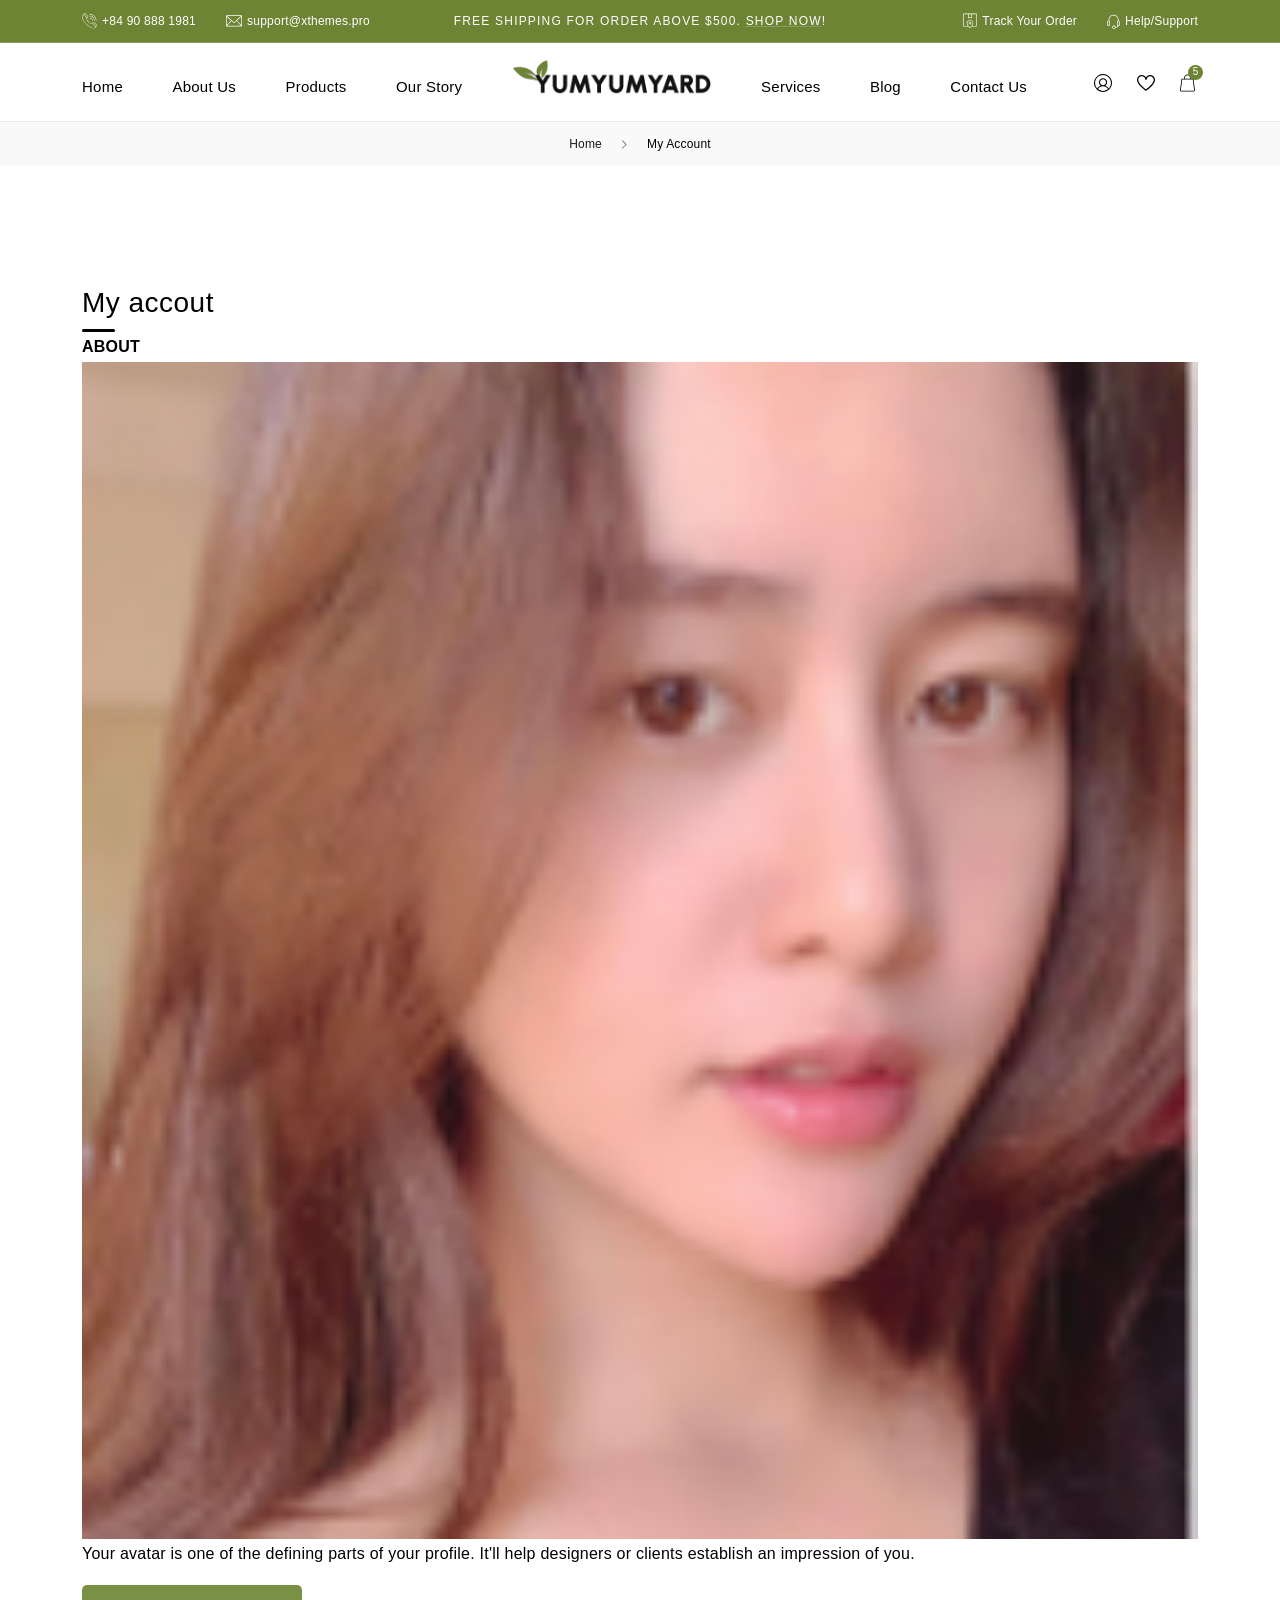
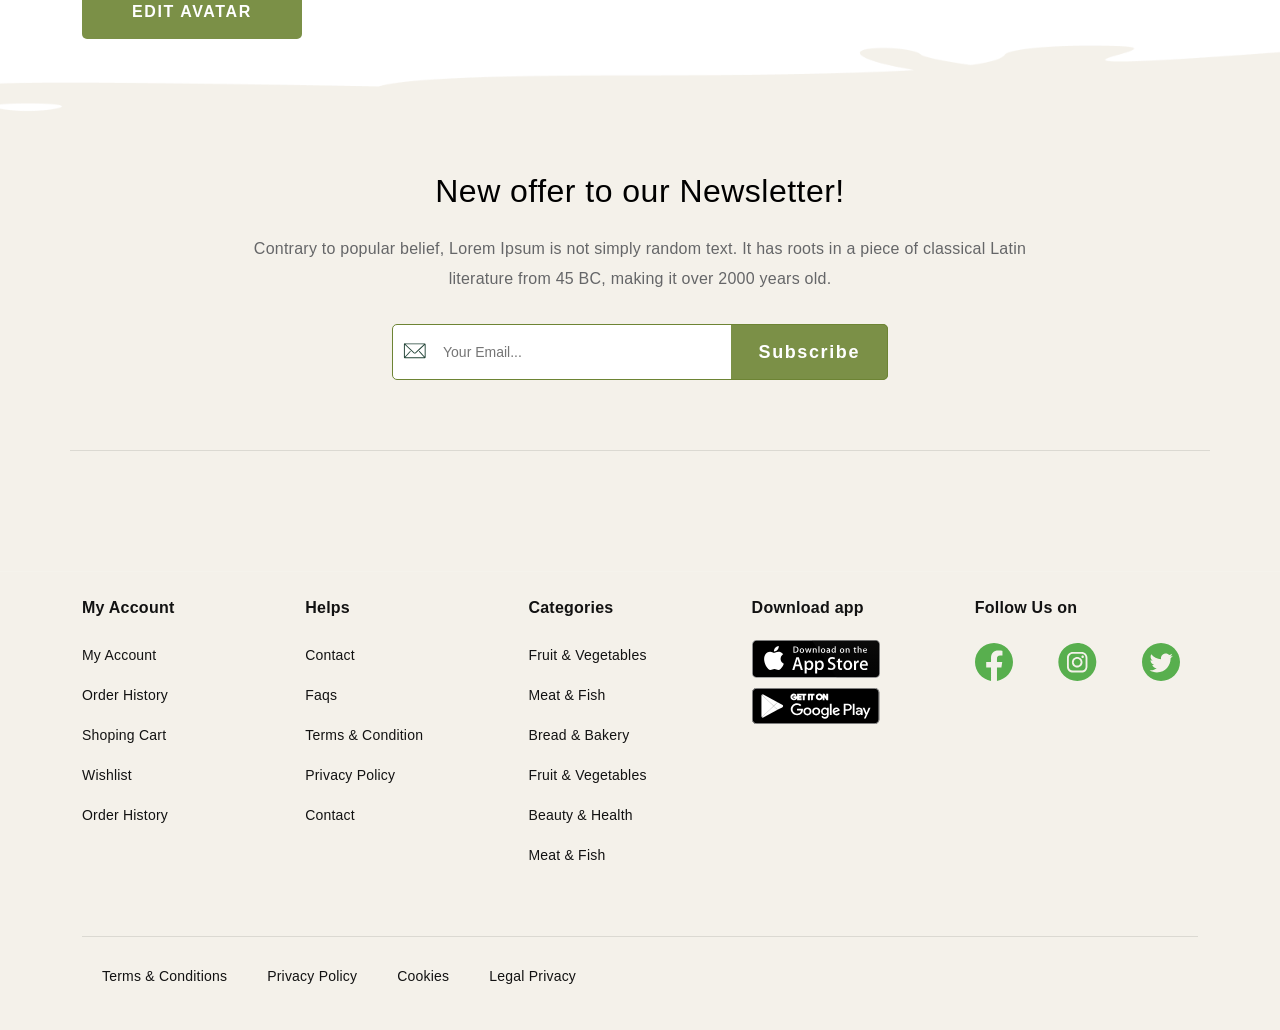
==== accout-page.html @ 15420592 "no message" ====
<!DOCTYPE html>
<html lang="en">
  <head>
    <meta charset="UTF-8" />
    <meta name="viewport" content="width=device-width, initial-scale=1.0" />
    <link rel="stylesheet" href="./bootstrap/css/bootstrap.min.css" />
    <link
      rel="stylesheet"
      href="https://cdn.jsdelivr.net/npm/swiper@10/swiper-bundle.min.css"
    />
    <link rel="stylesheet" href="assets/wow/animate.css" />
    <link rel="stylesheet" href="./css/main.css" />
    <script src="./bootstrap/js/bootstrap.min.js"></script>
    <title>YumYumYard</title>
  </head>
  <body>

    <!-- START HEADER-->
    <header id="fhm-header" class="header">
      <div class="header-topbar">
        <div class="container">
          <div class="header-topbar-content row align-items-center">
            <div class="col-xl-4">
              <div
                class="header-topbar-info d-xl-flex justify-content-start align-items-center"
              >
                <div
                  class="header-topbar-info-item d-flex justify-content-between align-items-center"
                >
                  <div class="header-topbar-info-icon">
                    <svg
                      width="15"
                      height="16"
                      viewBox="0 0 15 16"
                      fill="none"
                      xmlns="http://www.w3.org/2000/svg"
                    >
                      <path
                        d="M11.561 15.3674C10.4542 15.3509 9.5457 15.0371 8.67021 14.62C7.17113 13.9055 5.85789 12.9227 4.64789 11.7911C3.25205 10.4903 2.02966 9.04488 1.09635 7.36822C0.621437 6.51751 0.237375 5.62962 0.0721874 4.66327C-0.0269252 4.08925 -0.0517034 3.50696 0.179559 2.95771C0.282802 2.71406 0.427341 2.47867 0.609047 2.2887C1.117 1.74771 1.65386 1.2315 2.18246 0.707028C2.62847 0.265151 3.24379 0.261021 3.6898 0.702898C4.42488 1.42972 5.15171 2.16068 5.87854 2.89164C6.31215 3.32938 6.31215 3.94058 5.88267 4.38658C5.67205 4.60546 5.46557 4.83259 5.2343 5.03082C4.89567 5.31576 4.84611 5.66679 4.93697 6.06737C5.06086 6.60423 5.30451 7.08327 5.61423 7.53341C6.36584 8.62778 7.29915 9.52392 8.48437 10.1351C8.83953 10.3168 9.2112 10.4572 9.61591 10.4738C9.87195 10.4861 10.0867 10.4118 10.2684 10.2177C10.4955 9.96993 10.7392 9.73867 10.9787 9.50327C11.4247 9.0614 12.04 9.05727 12.4819 9.49501C13.2129 10.2218 13.9438 10.9528 14.6706 11.6838C15.1125 12.1256 15.1084 12.7451 14.6665 13.1911C14.1544 13.7073 13.6424 14.2235 13.122 14.7315C12.6554 15.1857 12.0896 15.384 11.561 15.3674ZM4.76352 4.88628C3.73522 3.85798 2.71106 2.83382 1.68277 1.80553C1.43912 2.04918 1.18307 2.30935 0.922904 2.56952C0.720549 2.77187 0.584269 3.0114 0.514064 3.28809C0.386044 3.78365 0.431471 4.28334 0.534713 4.77478C0.724679 5.67092 1.09222 6.50099 1.55475 7.28563C3.17359 10.0401 5.36232 12.2289 8.12509 13.8353C9.04601 14.3722 10.0206 14.7934 11.0985 14.9132C11.5982 14.9669 12.1102 14.9627 12.5273 14.653C12.9114 14.3681 13.2418 14.0046 13.5804 13.6867C12.5356 12.6418 11.5156 11.6218 10.4914 10.5976C10.1156 10.928 9.72741 10.9528 9.33096 10.8702C9.0171 10.8 8.69912 10.7133 8.40591 10.577C7.2785 10.0525 6.37823 9.23897 5.61011 8.27675C5.14758 7.6986 4.75526 7.07088 4.55703 6.34819C4.42075 5.81959 4.37533 5.30338 4.76352 4.88628ZM5.12693 4.54351C5.2756 4.39071 5.43253 4.23378 5.5812 4.07686C5.82898 3.81256 5.82898 3.46566 5.57294 3.20549C5.38297 3.0114 5.18888 2.8173 4.99478 2.62321C4.45379 2.08222 3.91693 1.54123 3.37594 1.00437C3.13642 0.764843 2.80191 0.731806 2.56652 0.938291C2.37656 1.10348 2.2155 1.29757 2.05031 1.47102C3.06621 2.4828 4.08625 3.50283 5.12693 4.54351ZM13.9232 13.3398C14.0636 13.1952 14.204 13.0465 14.3485 12.8979C14.6376 12.6005 14.6376 12.2619 14.3485 11.9687C14.0553 11.6714 13.758 11.3782 13.4607 11.0808C13.0353 10.6555 12.6099 10.226 12.1804 9.80061C11.9368 9.56109 11.5982 9.52805 11.3545 9.73867C11.1687 9.89972 11.0076 10.0897 10.8466 10.259C11.8625 11.279 12.8825 12.2991 13.9232 13.3398Z"
                        fill="white"
                      />
                      <path
                        d="M7.7121 1.44625C7.7121 1.30171 7.7121 1.16956 7.7121 1.04154C11.3256 0.946552 14.4352 4.13468 14.3279 7.66143C14.1998 7.66143 14.076 7.66143 13.9273 7.66143C13.8942 5.96413 13.3037 4.4857 12.0978 3.27983C10.8961 2.07396 9.42592 1.48341 7.7121 1.44625Z"
                        fill="white"
                      />
                      <path
                        d="M12.5521 7.6573C12.4199 7.6573 12.2878 7.6573 12.1474 7.6573C12.1226 6.43491 11.6973 5.38184 10.8341 4.52287C9.97517 3.66802 8.92623 3.24679 7.7121 3.21788C7.7121 3.07747 7.7121 2.94532 7.7121 2.81317C10.3055 2.72645 12.643 5.03908 12.5521 7.6573Z"
                        fill="white"
                      />
                      <path
                        d="M10.7846 7.84727C10.6524 7.84727 10.5203 7.84727 10.3757 7.84727C10.351 7.12044 10.1032 6.4886 9.59111 5.97239C9.0749 5.45617 8.44718 5.20013 7.7121 5.18361C7.7121 5.03907 7.7121 4.90692 7.7121 4.77477C9.24834 4.69631 10.8383 6.08802 10.7846 7.84727Z"
                        fill="white"
                      />
                    </svg>
                  </div>
                  <a href="tel:+84 90 888 1981" title="Phone"
                    >+84 90 888 1981</a
                  >
                </div>
                <div
                  class="header-topbar-info-item d-flex justify-content-between align-items-center"
                >
                  <div class="header-topbar-info-icon">
                    <svg
                      width="16"
                      height="12"
                      viewBox="0 0 16 12"
                      fill="none"
                      xmlns="http://www.w3.org/2000/svg"
                    >
                      <path
                        d="M8.00626 0.353119C10.3563 0.353119 12.71 0.353119 15.06 0.353119C15.3265 0.353119 15.5744 0.390128 15.7705 0.593672C15.9556 0.782413 16 1.01926 16 1.27462C16 3.64314 16 6.01535 16 8.38387C16 9.07962 16 9.77537 16 10.4711C16 11.0929 15.6928 11.3963 15.0674 11.3963C10.4007 11.3963 5.73767 11.3963 1.07095 11.3963C1.01544 11.3963 0.959926 11.3963 0.904414 11.3963C0.315986 11.3889 0.00511818 11.0781 0.00511818 10.4896C0.00511818 7.91016 0.00511818 5.3307 0.00511818 2.75124C0.00511818 2.27014 0.0199215 1.78903 0.00141743 1.31163C-0.0244882 0.730601 0.304883 0.338316 0.974729 0.345717C3.31734 0.360521 5.66365 0.353119 8.00626 0.353119ZM15.3079 1.49297C15.208 1.58549 15.1303 1.6521 15.0563 1.72242C13.0209 3.63943 10.9891 5.55275 8.95367 7.46977C8.33563 8.05079 7.67319 8.05079 7.05885 7.46977C4.9901 5.53055 2.92505 3.58392 0.856303 1.641C0.808193 1.59659 0.760083 1.55588 0.70087 1.50777C0.70087 4.3981 0.70087 7.26622 0.70087 10.164C0.756382 10.1084 0.789689 10.0714 0.822996 10.0344C1.65938 9.10552 2.49576 8.17662 3.33214 7.25142C3.68002 6.86654 4.02419 6.48165 4.37207 6.10047C4.5016 5.95614 4.67554 5.92653 4.81987 6.01535C4.9679 6.10417 5.00861 6.2411 4.9679 6.39653C4.94569 6.47425 4.88648 6.54827 4.83097 6.61118C3.65781 7.91386 2.48096 9.21655 1.3078 10.5192C1.25969 10.571 1.21528 10.6266 1.15607 10.6969C5.73396 10.6969 10.2786 10.6969 14.8602 10.6969C14.7824 10.6118 14.7269 10.5451 14.6714 10.4859C13.502 9.18694 12.3288 7.89166 11.1593 6.59268C10.9891 6.40394 10.9817 6.19299 11.1371 6.05606C11.2926 5.91913 11.4961 5.94874 11.6701 6.14118C12.6064 7.1774 13.539 8.21733 14.4753 9.25356C14.7454 9.55332 15.0156 9.84938 15.3117 10.1751C15.3079 7.26252 15.3079 4.3981 15.3079 1.49297ZM1.26339 1.03777C1.25229 1.04887 1.24489 1.06367 1.23379 1.07478C1.2819 1.11178 1.33001 1.14509 1.37072 1.1821C2.6808 2.41447 3.98719 3.64684 5.29727 4.8755C6.06334 5.59716 6.8294 6.31882 7.59917 7.03677C7.85083 7.27362 8.15059 7.26622 8.40965 7.04047C8.46516 6.99236 8.52067 6.94055 8.57248 6.88874C10.5894 4.99023 12.6064 3.09171 14.6233 1.1932C14.6714 1.14879 14.7306 1.11919 14.7861 1.08588C14.7713 1.06737 14.7602 1.05257 14.7454 1.03407C10.2489 1.03777 5.75617 1.03777 1.26339 1.03777Z"
                        fill="white"
                      />
                    </svg>
                  </div>
                  <a href="mailto:support@xthemes.pro" title="Mail"
                    >support@xthemes.pro</a
                  >
                </div>
              </div>
            </div>
            <div class="col-xl-4">
              <div class="header-topbar-notice">
                <div class="swiper header-topbar-slider">
                  <div class="swiper-wrapper">
                    <div class="swiper-slide header-topbar-slide">
                      <p>
                        Free Shipping for order above $500.
                        <a href="#" title="shop now">Shop now</a>!
                      </p>
                    </div>
                    <div class="swiper-slide header-topbar-slide">
                      <p>
                        Free Shipping for order above $500.
                        <a href="#" title="shop now">Shop now</a>!
                      </p>
                    </div>
                    <div class="swiper-slide header-topbar-slide">
                      <p>
                        Free Shipping for order above $500.
                        <a href="#" title="shop now">Shop now</a>!
                      </p>
                    </div>
                  </div>
                </div>
              </div>
            </div>
            <div class="col-xl-4">
              <div
                class="header-topbar-info d-xl-flex justify-content-end align-items-center"
              >
                <div
                  class="header-topbar-info-item d-flex justify-content-between align-items-center"
                >
                  <div class="header-topbar-info-icon">
                    <svg
                      width="14"
                      height="16"
                      viewBox="0 0 14 16"
                      fill="none"
                      xmlns="http://www.w3.org/2000/svg"
                    >
                      <path
                        d="M6.99963 0.614284C8.96779 0.614284 10.936 0.614284 12.9041 0.614284C13.5947 0.614284 13.9992 1.01583 13.9992 1.70636C13.9992 4.57191 13.9992 7.43442 13.9992 10.3C13.9992 10.9844 14.0023 11.6658 13.9962 12.3503C13.9962 12.4902 13.9871 12.6362 13.9506 12.7701C13.838 13.2142 13.4791 13.488 13.0197 13.488C11.6904 13.488 10.358 13.491 9.02863 13.4849C8.89783 13.4849 8.81569 13.5275 8.73356 13.6218C8.28639 14.142 7.79663 14.6135 7.23994 15.0181C7.03005 15.1702 6.95095 15.1672 6.74106 15.009C6.18437 14.5922 5.67332 14.1268 5.22919 13.5884C5.16531 13.5093 5.09534 13.4849 4.99496 13.4849C3.68386 13.488 2.37276 13.4728 1.06471 13.4941C0.526277 13.5032 -0.00302894 13.1169 1.30493e-05 12.4324C0.00913901 9.25049 0.00609716 6.06553 0.00609716 2.88361C0.00609716 2.47294 0.00305518 2.06227 0.00609716 1.65464C0.0121811 1.01279 0.407639 0.614284 1.0495 0.614284C3.03287 0.611242 5.01625 0.611242 6.99963 0.614284C6.99963 0.611242 6.99963 0.611242 6.99963 0.614284ZM5.00104 1.23789C4.95237 1.23181 4.92499 1.22877 4.89457 1.22877C3.60477 1.22877 2.31497 1.22877 1.02212 1.22877C0.748342 1.22877 0.620579 1.3687 0.620579 1.64856C0.620579 5.24723 0.620579 8.8459 0.620579 12.4446C0.620579 12.7518 0.748342 12.8796 1.05254 12.8796C2.20545 12.8796 3.36141 12.8796 4.51432 12.8796C4.56299 12.8796 4.60862 12.8735 4.64209 12.8735C4.45652 12.4993 4.25271 12.1434 4.10061 11.7693C3.79033 11.0057 3.68082 10.2178 3.89072 9.40259C4.28922 7.86638 5.82542 6.78343 7.51372 7.04809C9.27199 7.32491 10.4736 9.01321 10.1755 10.811C10.0599 11.5137 9.78 12.1495 9.39975 12.7457C9.37542 12.7822 9.36021 12.8218 9.32979 12.8796C9.39975 12.8796 9.44843 12.8796 9.4971 12.8796C10.6409 12.8796 11.7847 12.8796 12.9285 12.8796C13.2631 12.8796 13.3817 12.764 13.3817 12.4233C13.3817 8.83982 13.3817 5.25636 13.3817 1.6729C13.3817 1.33524 13.2783 1.22877 12.9406 1.22877C11.6843 1.22877 10.431 1.22877 9.17465 1.22877C9.11989 1.22877 9.06514 1.22877 8.99821 1.22877C8.99821 1.3109 8.99821 1.37174 8.99821 1.42954C8.99821 2.60983 8.99821 3.78708 8.99821 4.96737C8.99821 5.31416 8.7731 5.448 8.46282 5.28374C8.01565 5.0495 7.56544 4.81527 7.12131 4.57799C7.03613 4.53236 6.97225 4.52932 6.88403 4.57495C6.44294 4.81223 5.99881 5.04038 5.55468 5.27157C5.21702 5.448 5.00104 5.32024 5.00104 4.93999C5.00104 3.76578 5.00104 2.59158 5.00104 1.41737C5.00104 1.35957 5.00104 1.30177 5.00104 1.23789ZM6.99963 14.4371C7.11522 14.3428 7.22473 14.2546 7.3312 14.1633C8.1282 13.4697 8.81265 12.6849 9.25678 11.7145C9.52752 11.1183 9.66441 10.4916 9.57011 9.84367C9.35108 8.32572 7.89093 7.33708 6.40035 7.69299C5.08622 8.00631 4.22533 9.23528 4.43523 10.662C4.53257 11.313 4.7881 11.897 5.14097 12.4446C5.63986 13.2172 6.27868 13.8591 6.99963 14.4371ZM8.36548 1.24702C7.44984 1.24702 6.54333 1.24702 5.63377 1.24702C5.63377 2.34518 5.63377 3.43116 5.63377 4.53845C6.02619 4.33159 6.4034 4.13995 6.77756 3.93918C6.92966 3.85704 7.06655 3.85704 7.22169 3.94222C7.51676 4.10649 7.82096 4.25858 8.11908 4.41373C8.19817 4.45327 8.27726 4.49282 8.36548 4.53845C8.36548 3.42812 8.36548 2.34213 8.36548 1.24702Z"
                        fill="white"
                      />
                      <path
                        d="M5.77978 10.2209C5.78586 9.5121 6.32429 8.98887 7.0422 8.99496C7.68406 9.00104 8.2377 9.57902 8.22553 10.233C8.21337 10.9084 7.66581 11.4529 7.00265 11.4468C6.31212 11.4346 5.77369 10.8932 5.77978 10.2209ZM7.60801 10.1965C7.60497 9.87105 7.33727 9.60031 7.01178 9.59727C6.65891 9.59423 6.38513 9.86497 6.38513 10.2148C6.38513 10.5585 6.65891 10.8323 6.99961 10.8293C7.34944 10.8323 7.61105 10.5555 7.60801 10.1965Z"
                        fill="white"
                      />
                    </svg>
                  </div>
                  <a href="#" title="Track Your Order">Track Your Order</a>
                </div>
                <div
                  class="header-topbar-info-item d-flex justify-content-between align-items-center"
                >
                  <div class="header-topbar-info-icon">
                    <svg
                      width="13"
                      height="15"
                      viewBox="0 0 13 15"
                      fill="none"
                      xmlns="http://www.w3.org/2000/svg"
                    >
                      <path
                        d="M6.74635 14.9596C6.44694 14.8971 6.16093 14.8032 5.91068 14.6155C5.29844 14.1597 5.04819 13.3821 5.29397 12.6716C5.54423 11.9521 6.2235 11.4829 6.99661 11.5008C7.7295 11.5186 8.39089 12.0325 8.60092 12.752C8.61433 12.7923 8.62327 12.8325 8.63668 12.8727C9.29807 13.0068 10.4957 12.4079 10.889 11.7331C10.7683 11.7331 10.6611 11.7331 10.5538 11.7331C10.308 11.7287 10.1829 11.6035 10.1829 11.3533C10.1829 9.94112 10.1829 8.52897 10.1829 7.11681C10.1829 7.02743 10.2008 6.93359 10.2321 6.84868C10.2812 6.71908 10.3795 6.64311 10.5315 6.64758C10.6432 6.65205 10.7504 6.64758 10.8532 6.64758C10.8666 6.62524 10.8756 6.62077 10.8756 6.61183C10.9292 5.56165 10.8711 4.52934 10.2902 3.60876C9.36957 2.14298 8.04232 1.40562 6.3084 1.5084C4.23932 1.62906 2.59479 3.17528 2.32666 5.21755C2.26409 5.68231 2.28644 6.15601 2.26856 6.64758C2.39816 6.64758 2.50094 6.64758 2.60372 6.64758C2.81823 6.64758 2.94336 6.7593 2.97464 6.97381C2.98358 7.03637 2.98358 7.1034 2.98358 7.16597C2.98358 8.55578 2.98358 9.94559 2.98358 11.3309C2.98358 11.6125 2.86739 11.7287 2.59032 11.7287C2.16131 11.7287 1.7323 11.7421 1.30329 11.7197C0.601678 11.6884 0.0296654 11.1254 0.01179 10.4282C-0.00608542 9.61937 -0.00161657 8.81497 0.01179 8.00611C0.0251966 7.32685 0.597209 6.61183 1.43735 6.64758C1.47757 6.64758 1.51779 6.64758 1.58483 6.64758C1.58483 6.58055 1.58483 6.52245 1.58483 6.46436C1.58929 5.92363 1.55801 5.38289 1.6742 4.8511C2.04065 3.12165 3.0238 1.87038 4.65046 1.18217C7.37646 0.0292081 10.4466 1.46371 11.3537 4.27462C11.5325 4.82429 11.5951 5.39183 11.5906 5.96385C11.5906 6.18282 11.5906 6.40626 11.5906 6.63864C11.8721 6.64311 12.1179 6.72355 12.3279 6.89784C12.7301 7.22406 12.9625 7.65307 12.9804 8.16252C13.0072 8.94904 13.0027 9.74003 12.9893 10.531C12.9804 11.1254 12.6095 11.5544 12.0196 11.6527C11.814 11.6884 11.7023 11.7778 11.5951 11.9432C11.0588 12.7833 10.2991 13.3062 9.32488 13.5028C9.10591 13.5475 8.87799 13.5609 8.64115 13.5877C8.53836 14.1284 8.22554 14.5262 7.72503 14.763C7.54181 14.8524 7.33624 14.8926 7.13961 14.9552C7.00555 14.9596 6.87595 14.9596 6.74635 14.9596ZM2.28197 7.34472C2.00937 7.34472 1.75017 7.34472 1.49098 7.34472C1.01281 7.34472 0.7134 7.6352 0.708931 8.11336C0.704462 8.85966 0.704462 9.60596 0.708931 10.3523C0.708931 10.7276 0.999407 11.0181 1.37479 11.0271C1.64739 11.0315 1.91999 11.0271 2.19259 11.0271C2.22387 11.0271 2.25515 11.0181 2.28197 11.0136C2.28197 9.79365 2.28197 8.57812 2.28197 7.34472ZM10.8934 11.0271C11.1258 11.0271 11.3537 11.0271 11.5772 11.0271C11.6353 11.0271 11.6978 11.0271 11.7559 11.0181C12.0956 10.969 12.2833 10.7947 12.2877 10.5042C12.2922 9.74896 12.2922 8.99373 12.2877 8.23402C12.2833 7.97036 12.1849 7.72457 12.0017 7.53241C11.9168 7.4475 11.8006 7.3626 11.6889 7.34919C11.4297 7.32238 11.166 7.34025 10.8979 7.34025C10.8934 8.57812 10.8934 9.79812 10.8934 11.0271ZM7.97082 13.2525C7.96635 12.6448 7.52393 12.189 6.93404 12.189C6.3665 12.189 5.89727 12.6582 5.90174 13.2168C5.91068 13.7843 6.40225 14.267 6.96533 14.258C7.51946 14.2491 7.97082 13.7977 7.97082 13.2525Z"
                        fill="white"
                      />
                    </svg>
                  </div>
                  <a href="#" title="Help/Support">Help/Support</a>
                </div>
              </div>
            </div>
          </div>
        </div>
      </div>
      <div class="header-wrapper">
        <div class="container">
          <div class="header-container">
            <nav class="header-nav">
              <ul class="header-nav-list">
                <li class="header-nav-item">
                  <a href="homepage.html" class="header-nav-link" title="Home"
                    >Home</a
                  >
                  <div class="mega-menu mega-menu1 position-absolute">
                    <div class="mega-menu-list d-flex">
                      <div class="mega-menu-col">
                        <div class="mega-menu-title">Category</div>
                        <ul class="mega-menu-list">
                          <li>
                            <a href="#" class="mega-menu-list-item"
                              >Home Accessories</a
                            >
                          </li>
                          <li>
                            <a href="#" class="mega-menu-list-item"
                              >Best sellers</a
                            >
                          </li>
                          <li>
                            <a href="#" class="mega-menu-list-item"
                              >As-is online</a
                            >
                          </li>
                          <li>
                            <a href="#" class="mega-menu-list-item"
                              >Limited collections</a
                            >
                          </li>
                          <li>
                            <a href="#" class="mega-menu-list-item"
                              >Last chance</a
                            >
                          </li>
                          <li>
                            <a href="#" class="mega-menu-list-item"
                              >Home Accessories</a
                            >
                          </li>
                          <li>
                            <a href="#" class="mega-menu-list-item"
                              >Best sellers</a
                            >
                          </li>
                          <li>
                            <a href="#" class="mega-menu-list-item"
                              >As-is online</a
                            >
                          </li>
                        </ul>
                      </div>

                      <div class="mega-menu-col">
                        <div class="mega-menu-title">Collections</div>
                        <ul class="mega-menu-list">
                          <li>
                            <div class="mega-menu-list-item">
                              <div class="item-img">
                                <img
                                  src="./assets/images/mega-menu-item1.png"
                                  alt=""
                                />
                              </div>
                              <div class="item-info">
                                <a href=""
                                  >Plant Protein
                                  <svg
                                    xmlns="http://www.w3.org/2000/svg"
                                    width="16"
                                    height="8"
                                    viewBox="0 0 16 8"
                                    fill="none"
                                  >
                                    <g clip-path="url(#clip0_78_6789)">
                                      <path
                                        d="M11.937 8.00009C11.6858 7.88909 11.5797 7.75876 11.6323 7.56763C11.6617 7.46068 11.7406 7.35686 11.8217 7.27548C12.547 6.54713 13.2775 5.82408 14.0069 5.09978C14.2426 4.86594 14.4797 4.63334 14.7546 4.36208H14.5238C9.936 4.36208 5.34847 4.36208 0.760624 4.36208C0.641004 4.36208 0.52107 4.36582 0.40145 4.36114C0.16127 4.35116 -0.000624474 4.20057 1.81067e-06 3.99416C0.000628095 3.79461 0.155007 3.64745 0.387672 3.62812C0.43934 3.62375 0.491635 3.62656 0.54393 3.62656C5.19941 3.62656 9.8549 3.62656 14.5101 3.62656H14.7387C14.672 3.55609 14.6319 3.51119 14.5893 3.4691C13.6546 2.53902 12.7198 1.60925 11.7851 0.678859C11.6004 0.495213 11.5703 0.305954 11.6962 0.142574C11.8183 -0.0158168 12.0328 -0.0469962 12.1934 0.0730444C12.2432 0.110148 12.289 0.153175 12.3331 0.196826C13.4936 1.3489 14.6541 2.50098 15.8124 3.65524C15.8848 3.72727 15.938 3.818 16 3.9V4.08645C15.9264 4.17937 15.8616 4.2807 15.7783 4.36395C14.6422 5.49701 13.5046 6.62819 12.3635 7.75626C12.2667 7.85167 12.1424 7.91933 12.0309 7.99977H11.9373L11.937 8.00009Z"
                                        fill="black"
                                      />
                                    </g>
                                    <defs>
                                      <clipPath id="clip0_78_6789">
                                        <rect
                                          width="16"
                                          height="8"
                                          fill="white"
                                        />
                                      </clipPath>
                                    </defs>
                                  </svg>
                                </a>
                                <p>100% healthy & Fresh food.</p>
                              </div>
                            </div>
                          </li>
                          <li>
                            <div class="mega-menu-list-item">
                              <div class="item-img">
                                <img
                                  src="./assets/images/mega-menu-item2.png"
                                  alt=""
                                />
                              </div>
                              <div class="item-info">
                                <a href=""
                                  >Strawberry + Peach
                                  <svg
                                    xmlns="http://www.w3.org/2000/svg"
                                    width="16"
                                    height="8"
                                    viewBox="0 0 16 8"
                                    fill="none"
                                  >
                                    <g clip-path="url(#clip0_78_6789)">
                                      <path
                                        d="M11.937 8.00009C11.6858 7.88909 11.5797 7.75876 11.6323 7.56763C11.6617 7.46068 11.7406 7.35686 11.8217 7.27548C12.547 6.54713 13.2775 5.82408 14.0069 5.09978C14.2426 4.86594 14.4797 4.63334 14.7546 4.36208H14.5238C9.936 4.36208 5.34847 4.36208 0.760624 4.36208C0.641004 4.36208 0.52107 4.36582 0.40145 4.36114C0.16127 4.35116 -0.000624474 4.20057 1.81067e-06 3.99416C0.000628095 3.79461 0.155007 3.64745 0.387672 3.62812C0.43934 3.62375 0.491635 3.62656 0.54393 3.62656C5.19941 3.62656 9.8549 3.62656 14.5101 3.62656H14.7387C14.672 3.55609 14.6319 3.51119 14.5893 3.4691C13.6546 2.53902 12.7198 1.60925 11.7851 0.678859C11.6004 0.495213 11.5703 0.305954 11.6962 0.142574C11.8183 -0.0158168 12.0328 -0.0469962 12.1934 0.0730444C12.2432 0.110148 12.289 0.153175 12.3331 0.196826C13.4936 1.3489 14.6541 2.50098 15.8124 3.65524C15.8848 3.72727 15.938 3.818 16 3.9V4.08645C15.9264 4.17937 15.8616 4.2807 15.7783 4.36395C14.6422 5.49701 13.5046 6.62819 12.3635 7.75626C12.2667 7.85167 12.1424 7.91933 12.0309 7.99977H11.9373L11.937 8.00009Z"
                                        fill="black"
                                      />
                                    </g>
                                    <defs>
                                      <clipPath id="clip0_78_6789">
                                        <rect
                                          width="16"
                                          height="8"
                                          fill="white"
                                        />
                                      </clipPath>
                                    </defs>
                                  </svg>
                                </a>
                                <p>100% Fresh food.</p>
                              </div>
                            </div>
                          </li>
                          <li>
                            <div class="mega-menu-list-item">
                              <div class="item-img">
                                <img
                                  src="./assets/images/mega-menu-item3.png"
                                  alt=""
                                />
                              </div>
                              <div class="item-info">
                                <a href=""
                                  >Fruits and Vegetable
                                  <svg
                                    xmlns="http://www.w3.org/2000/svg"
                                    width="16"
                                    height="8"
                                    viewBox="0 0 16 8"
                                    fill="none"
                                  >
                                    <g clip-path="url(#clip0_78_6789)">
                                      <path
                                        d="M11.937 8.00009C11.6858 7.88909 11.5797 7.75876 11.6323 7.56763C11.6617 7.46068 11.7406 7.35686 11.8217 7.27548C12.547 6.54713 13.2775 5.82408 14.0069 5.09978C14.2426 4.86594 14.4797 4.63334 14.7546 4.36208H14.5238C9.936 4.36208 5.34847 4.36208 0.760624 4.36208C0.641004 4.36208 0.52107 4.36582 0.40145 4.36114C0.16127 4.35116 -0.000624474 4.20057 1.81067e-06 3.99416C0.000628095 3.79461 0.155007 3.64745 0.387672 3.62812C0.43934 3.62375 0.491635 3.62656 0.54393 3.62656C5.19941 3.62656 9.8549 3.62656 14.5101 3.62656H14.7387C14.672 3.55609 14.6319 3.51119 14.5893 3.4691C13.6546 2.53902 12.7198 1.60925 11.7851 0.678859C11.6004 0.495213 11.5703 0.305954 11.6962 0.142574C11.8183 -0.0158168 12.0328 -0.0469962 12.1934 0.0730444C12.2432 0.110148 12.289 0.153175 12.3331 0.196826C13.4936 1.3489 14.6541 2.50098 15.8124 3.65524C15.8848 3.72727 15.938 3.818 16 3.9V4.08645C15.9264 4.17937 15.8616 4.2807 15.7783 4.36395C14.6422 5.49701 13.5046 6.62819 12.3635 7.75626C12.2667 7.85167 12.1424 7.91933 12.0309 7.99977H11.9373L11.937 8.00009Z"
                                        fill="black"
                                      />
                                    </g>
                                    <defs>
                                      <clipPath id="clip0_78_6789">
                                        <rect
                                          width="16"
                                          height="8"
                                          fill="white"
                                        />
                                      </clipPath>
                                    </defs>
                                  </svg>
                                </a>
                                <p>100% Fresh food.</p>
                              </div>
                            </div>
                          </li>
                          <li>
                            <div class="mega-menu-list-item">
                              <div class="item-img">
                                <img
                                  src="./assets/images/mega-menu-item4.png"
                                  alt=""
                                />
                              </div>
                              <div class="item-info">
                                <a href=""
                                  >Harvest Bowels
                                  <svg
                                    xmlns="http://www.w3.org/2000/svg"
                                    width="16"
                                    height="8"
                                    viewBox="0 0 16 8"
                                    fill="none"
                                  >
                                    <g clip-path="url(#clip0_78_6789)">
                                      <path
                                        d="M11.937 8.00009C11.6858 7.88909 11.5797 7.75876 11.6323 7.56763C11.6617 7.46068 11.7406 7.35686 11.8217 7.27548C12.547 6.54713 13.2775 5.82408 14.0069 5.09978C14.2426 4.86594 14.4797 4.63334 14.7546 4.36208H14.5238C9.936 4.36208 5.34847 4.36208 0.760624 4.36208C0.641004 4.36208 0.52107 4.36582 0.40145 4.36114C0.16127 4.35116 -0.000624474 4.20057 1.81067e-06 3.99416C0.000628095 3.79461 0.155007 3.64745 0.387672 3.62812C0.43934 3.62375 0.491635 3.62656 0.54393 3.62656C5.19941 3.62656 9.8549 3.62656 14.5101 3.62656H14.7387C14.672 3.55609 14.6319 3.51119 14.5893 3.4691C13.6546 2.53902 12.7198 1.60925 11.7851 0.678859C11.6004 0.495213 11.5703 0.305954 11.6962 0.142574C11.8183 -0.0158168 12.0328 -0.0469962 12.1934 0.0730444C12.2432 0.110148 12.289 0.153175 12.3331 0.196826C13.4936 1.3489 14.6541 2.50098 15.8124 3.65524C15.8848 3.72727 15.938 3.818 16 3.9V4.08645C15.9264 4.17937 15.8616 4.2807 15.7783 4.36395C14.6422 5.49701 13.5046 6.62819 12.3635 7.75626C12.2667 7.85167 12.1424 7.91933 12.0309 7.99977H11.9373L11.937 8.00009Z"
                                        fill="black"
                                      />
                                    </g>
                                    <defs>
                                      <clipPath id="clip0_78_6789">
                                        <rect
                                          width="16"
                                          height="8"
                                          fill="white"
                                        />
                                      </clipPath>
                                    </defs>
                                  </svg>
                                </a>
                                <p>100% Fresh food.</p>
                              </div>
                            </div>
                          </li>
                          <li>
                            <div class="mega-menu-list-item">
                              <div class="item-img">
                                <img
                                  src="./assets/images/mega-menu-item5.png"
                                  alt=""
                                />
                              </div>
                              <div class="item-info">
                                <a href=""
                                  >Superfoods
                                  <svg
                                    xmlns="http://www.w3.org/2000/svg"
                                    width="16"
                                    height="8"
                                    viewBox="0 0 16 8"
                                    fill="none"
                                  >
                                    <g clip-path="url(#clip0_78_6789)">
                                      <path
                                        d="M11.937 8.00009C11.6858 7.88909 11.5797 7.75876 11.6323 7.56763C11.6617 7.46068 11.7406 7.35686 11.8217 7.27548C12.547 6.54713 13.2775 5.82408 14.0069 5.09978C14.2426 4.86594 14.4797 4.63334 14.7546 4.36208H14.5238C9.936 4.36208 5.34847 4.36208 0.760624 4.36208C0.641004 4.36208 0.52107 4.36582 0.40145 4.36114C0.16127 4.35116 -0.000624474 4.20057 1.81067e-06 3.99416C0.000628095 3.79461 0.155007 3.64745 0.387672 3.62812C0.43934 3.62375 0.491635 3.62656 0.54393 3.62656C5.19941 3.62656 9.8549 3.62656 14.5101 3.62656H14.7387C14.672 3.55609 14.6319 3.51119 14.5893 3.4691C13.6546 2.53902 12.7198 1.60925 11.7851 0.678859C11.6004 0.495213 11.5703 0.305954 11.6962 0.142574C11.8183 -0.0158168 12.0328 -0.0469962 12.1934 0.0730444C12.2432 0.110148 12.289 0.153175 12.3331 0.196826C13.4936 1.3489 14.6541 2.50098 15.8124 3.65524C15.8848 3.72727 15.938 3.818 16 3.9V4.08645C15.9264 4.17937 15.8616 4.2807 15.7783 4.36395C14.6422 5.49701 13.5046 6.62819 12.3635 7.75626C12.2667 7.85167 12.1424 7.91933 12.0309 7.99977H11.9373L11.937 8.00009Z"
                                        fill="black"
                                      />
                                    </g>
                                    <defs>
                                      <clipPath id="clip0_78_6789">
                                        <rect
                                          width="16"
                                          height="8"
                                          fill="white"
                                        />
                                      </clipPath>
                                    </defs>
                                  </svg>
                                </a>
                                <p>100% healthy & Fresh food.</p>
                              </div>
                            </div>
                          </li>
                          <li>
                            <div class="mega-menu-list-item">
                              <div class="item-img">
                                <img
                                  src="./assets/images/mega-menu-item6.png"
                                  alt=""
                                />
                              </div>
                              <div class="item-info">
                                <a href=""
                                  >Black Bean + Tomatillo
                                  <svg
                                    xmlns="http://www.w3.org/2000/svg"
                                    width="16"
                                    height="8"
                                    viewBox="0 0 16 8"
                                    fill="none"
                                  >
                                    <g clip-path="url(#clip0_78_6789)">
                                      <path
                                        d="M11.937 8.00009C11.6858 7.88909 11.5797 7.75876 11.6323 7.56763C11.6617 7.46068 11.7406 7.35686 11.8217 7.27548C12.547 6.54713 13.2775 5.82408 14.0069 5.09978C14.2426 4.86594 14.4797 4.63334 14.7546 4.36208H14.5238C9.936 4.36208 5.34847 4.36208 0.760624 4.36208C0.641004 4.36208 0.52107 4.36582 0.40145 4.36114C0.16127 4.35116 -0.000624474 4.20057 1.81067e-06 3.99416C0.000628095 3.79461 0.155007 3.64745 0.387672 3.62812C0.43934 3.62375 0.491635 3.62656 0.54393 3.62656C5.19941 3.62656 9.8549 3.62656 14.5101 3.62656H14.7387C14.672 3.55609 14.6319 3.51119 14.5893 3.4691C13.6546 2.53902 12.7198 1.60925 11.7851 0.678859C11.6004 0.495213 11.5703 0.305954 11.6962 0.142574C11.8183 -0.0158168 12.0328 -0.0469962 12.1934 0.0730444C12.2432 0.110148 12.289 0.153175 12.3331 0.196826C13.4936 1.3489 14.6541 2.50098 15.8124 3.65524C15.8848 3.72727 15.938 3.818 16 3.9V4.08645C15.9264 4.17937 15.8616 4.2807 15.7783 4.36395C14.6422 5.49701 13.5046 6.62819 12.3635 7.75626C12.2667 7.85167 12.1424 7.91933 12.0309 7.99977H11.9373L11.937 8.00009Z"
                                        fill="black"
                                      />
                                    </g>
                                    <defs>
                                      <clipPath id="clip0_78_6789">
                                        <rect
                                          width="16"
                                          height="8"
                                          fill="white"
                                        />
                                      </clipPath>
                                    </defs>
                                  </svg>
                                </a>
                                <p>100% healthy & Fresh food.</p>
                              </div>
                            </div>
                          </li>
                        </ul>
                      </div>

                      <div class="mega-menu-col">
                        <div class="mega-menu-image">
                          <img
                            src="assets/images/mega-menu.png"
                            alt="bread shampoo"
                          />
                        </div>
                      </div>
                    </div>
                  </div>
                </li>
                <li class="header-nav-item">
                  <a
                    href="about-us.html"
                    class="header-nav-link"
                    title="About Us"
                    >About Us</a
                  >
                </li>
                <li class="header-nav-item">
                  <a
                    href="product-list.html"
                    class="header-nav-link"
                    title="Products"
                    >Products</a
                  >
                  <div class="mega-menu mega-menu3 position-absolute">
                    <div class="mega-menu-list d-flex">
                      <div class="mega-menu-col">
                        <div class="mega-menu-title">Category</div>
                        <ul class="mega-menu-list">
                          <li>
                            <a href="#" class="mega-menu-list-item"
                              >Home Accessories</a
                            >
                          </li>
                          <li>
                            <a href="#" class="mega-menu-list-item"
                              >Best sellers</a
                            >
                          </li>
                          <li>
                            <a href="#" class="mega-menu-list-item"
                              >As-is online</a
                            >
                          </li>
                          <li>
                            <a href="#" class="mega-menu-list-item"
                              >Limited collections</a
                            >
                          </li>
                          <li>
                            <a href="#" class="mega-menu-list-item"
                              >Last chance</a
                            >
                          </li>
                          <li>
                            <a href="#" class="mega-menu-list-item"
                              >Home Accessories</a
                            >
                          </li>
                          <li>
                            <a href="#" class="mega-menu-list-item"
                              >Best sellers</a
                            >
                          </li>
                          <li>
                            <a href="#" class="mega-menu-list-item"
                              >As-is online</a
                            >
                          </li>
                        </ul>
                      </div>

                      <div class="mega-menu-col">
                        <div class="mega-menu-title">Collections</div>
                        <ul class="mega-menu-list">
                          <li>
                            <div class="mega-menu-list-item">
                              <div class="item-img">
                                <img
                                  src="./assets/images/mega-menu-item1.png"
                                  alt=""
                                />
                              </div>
                              <div class="item-info">
                                <a href=""
                                  >Plant Protein
                                  <svg
                                    xmlns="http://www.w3.org/2000/svg"
                                    width="16"
                                    height="8"
                                    viewBox="0 0 16 8"
                                    fill="none"
                                  >
                                    <g clip-path="url(#clip0_78_6789)">
                                      <path
                                        d="M11.937 8.00009C11.6858 7.88909 11.5797 7.75876 11.6323 7.56763C11.6617 7.46068 11.7406 7.35686 11.8217 7.27548C12.547 6.54713 13.2775 5.82408 14.0069 5.09978C14.2426 4.86594 14.4797 4.63334 14.7546 4.36208H14.5238C9.936 4.36208 5.34847 4.36208 0.760624 4.36208C0.641004 4.36208 0.52107 4.36582 0.40145 4.36114C0.16127 4.35116 -0.000624474 4.20057 1.81067e-06 3.99416C0.000628095 3.79461 0.155007 3.64745 0.387672 3.62812C0.43934 3.62375 0.491635 3.62656 0.54393 3.62656C5.19941 3.62656 9.8549 3.62656 14.5101 3.62656H14.7387C14.672 3.55609 14.6319 3.51119 14.5893 3.4691C13.6546 2.53902 12.7198 1.60925 11.7851 0.678859C11.6004 0.495213 11.5703 0.305954 11.6962 0.142574C11.8183 -0.0158168 12.0328 -0.0469962 12.1934 0.0730444C12.2432 0.110148 12.289 0.153175 12.3331 0.196826C13.4936 1.3489 14.6541 2.50098 15.8124 3.65524C15.8848 3.72727 15.938 3.818 16 3.9V4.08645C15.9264 4.17937 15.8616 4.2807 15.7783 4.36395C14.6422 5.49701 13.5046 6.62819 12.3635 7.75626C12.2667 7.85167 12.1424 7.91933 12.0309 7.99977H11.9373L11.937 8.00009Z"
                                        fill="black"
                                      />
                                    </g>
                                    <defs>
                                      <clipPath id="clip0_78_6789">
                                        <rect
                                          width="16"
                                          height="8"
                                          fill="white"
                                        />
                                      </clipPath>
                                    </defs>
                                  </svg>
                                </a>
                                <p>100% healthy & Fresh food.</p>
                              </div>
                            </div>
                          </li>
                          <li>
                            <div class="mega-menu-list-item">
                              <div class="item-img">
                                <img
                                  src="./assets/images/mega-menu-item2.png"
                                  alt=""
                                />
                              </div>
                              <div class="item-info">
                                <a href=""
                                  >Strawberry + Peach
                                  <svg
                                    xmlns="http://www.w3.org/2000/svg"
                                    width="16"
                                    height="8"
                                    viewBox="0 0 16 8"
                                    fill="none"
                                  >
                                    <g clip-path="url(#clip0_78_6789)">
                                      <path
                                        d="M11.937 8.00009C11.6858 7.88909 11.5797 7.75876 11.6323 7.56763C11.6617 7.46068 11.7406 7.35686 11.8217 7.27548C12.547 6.54713 13.2775 5.82408 14.0069 5.09978C14.2426 4.86594 14.4797 4.63334 14.7546 4.36208H14.5238C9.936 4.36208 5.34847 4.36208 0.760624 4.36208C0.641004 4.36208 0.52107 4.36582 0.40145 4.36114C0.16127 4.35116 -0.000624474 4.20057 1.81067e-06 3.99416C0.000628095 3.79461 0.155007 3.64745 0.387672 3.62812C0.43934 3.62375 0.491635 3.62656 0.54393 3.62656C5.19941 3.62656 9.8549 3.62656 14.5101 3.62656H14.7387C14.672 3.55609 14.6319 3.51119 14.5893 3.4691C13.6546 2.53902 12.7198 1.60925 11.7851 0.678859C11.6004 0.495213 11.5703 0.305954 11.6962 0.142574C11.8183 -0.0158168 12.0328 -0.0469962 12.1934 0.0730444C12.2432 0.110148 12.289 0.153175 12.3331 0.196826C13.4936 1.3489 14.6541 2.50098 15.8124 3.65524C15.8848 3.72727 15.938 3.818 16 3.9V4.08645C15.9264 4.17937 15.8616 4.2807 15.7783 4.36395C14.6422 5.49701 13.5046 6.62819 12.3635 7.75626C12.2667 7.85167 12.1424 7.91933 12.0309 7.99977H11.9373L11.937 8.00009Z"
                                        fill="black"
                                      />
                                    </g>
                                    <defs>
                                      <clipPath id="clip0_78_6789">
                                        <rect
                                          width="16"
                                          height="8"
                                          fill="white"
                                        />
                                      </clipPath>
                                    </defs>
                                  </svg>
                                </a>
                                <p>100% Fresh food.</p>
                              </div>
                            </div>
                          </li>
                          <li>
                            <div class="mega-menu-list-item">
                              <div class="item-img">
                                <img
                                  src="./assets/images/mega-menu-item3.png"
                                  alt=""
                                />
                              </div>
                              <div class="item-info">
                                <a href=""
                                  >Fruits and Vegetable
                                  <svg
                                    xmlns="http://www.w3.org/2000/svg"
                                    width="16"
                                    height="8"
                                    viewBox="0 0 16 8"
                                    fill="none"
                                  >
                                    <g clip-path="url(#clip0_78_6789)">
                                      <path
                                        d="M11.937 8.00009C11.6858 7.88909 11.5797 7.75876 11.6323 7.56763C11.6617 7.46068 11.7406 7.35686 11.8217 7.27548C12.547 6.54713 13.2775 5.82408 14.0069 5.09978C14.2426 4.86594 14.4797 4.63334 14.7546 4.36208H14.5238C9.936 4.36208 5.34847 4.36208 0.760624 4.36208C0.641004 4.36208 0.52107 4.36582 0.40145 4.36114C0.16127 4.35116 -0.000624474 4.20057 1.81067e-06 3.99416C0.000628095 3.79461 0.155007 3.64745 0.387672 3.62812C0.43934 3.62375 0.491635 3.62656 0.54393 3.62656C5.19941 3.62656 9.8549 3.62656 14.5101 3.62656H14.7387C14.672 3.55609 14.6319 3.51119 14.5893 3.4691C13.6546 2.53902 12.7198 1.60925 11.7851 0.678859C11.6004 0.495213 11.5703 0.305954 11.6962 0.142574C11.8183 -0.0158168 12.0328 -0.0469962 12.1934 0.0730444C12.2432 0.110148 12.289 0.153175 12.3331 0.196826C13.4936 1.3489 14.6541 2.50098 15.8124 3.65524C15.8848 3.72727 15.938 3.818 16 3.9V4.08645C15.9264 4.17937 15.8616 4.2807 15.7783 4.36395C14.6422 5.49701 13.5046 6.62819 12.3635 7.75626C12.2667 7.85167 12.1424 7.91933 12.0309 7.99977H11.9373L11.937 8.00009Z"
                                        fill="black"
                                      />
                                    </g>
                                    <defs>
                                      <clipPath id="clip0_78_6789">
                                        <rect
                                          width="16"
                                          height="8"
                                          fill="white"
                                        />
                                      </clipPath>
                                    </defs>
                                  </svg>
                                </a>
                                <p>100% Fresh food.</p>
                              </div>
                            </div>
                          </li>
                          <li>
                            <div class="mega-menu-list-item">
                              <div class="item-img">
                                <img
                                  src="./assets/images/mega-menu-item4.png"
                                  alt=""
                                />
                              </div>
                              <div class="item-info">
                                <a href=""
                                  >Harvest Bowels
                                  <svg
                                    xmlns="http://www.w3.org/2000/svg"
                                    width="16"
                                    height="8"
                                    viewBox="0 0 16 8"
                                    fill="none"
                                  >
                                    <g clip-path="url(#clip0_78_6789)">
                                      <path
                                        d="M11.937 8.00009C11.6858 7.88909 11.5797 7.75876 11.6323 7.56763C11.6617 7.46068 11.7406 7.35686 11.8217 7.27548C12.547 6.54713 13.2775 5.82408 14.0069 5.09978C14.2426 4.86594 14.4797 4.63334 14.7546 4.36208H14.5238C9.936 4.36208 5.34847 4.36208 0.760624 4.36208C0.641004 4.36208 0.52107 4.36582 0.40145 4.36114C0.16127 4.35116 -0.000624474 4.20057 1.81067e-06 3.99416C0.000628095 3.79461 0.155007 3.64745 0.387672 3.62812C0.43934 3.62375 0.491635 3.62656 0.54393 3.62656C5.19941 3.62656 9.8549 3.62656 14.5101 3.62656H14.7387C14.672 3.55609 14.6319 3.51119 14.5893 3.4691C13.6546 2.53902 12.7198 1.60925 11.7851 0.678859C11.6004 0.495213 11.5703 0.305954 11.6962 0.142574C11.8183 -0.0158168 12.0328 -0.0469962 12.1934 0.0730444C12.2432 0.110148 12.289 0.153175 12.3331 0.196826C13.4936 1.3489 14.6541 2.50098 15.8124 3.65524C15.8848 3.72727 15.938 3.818 16 3.9V4.08645C15.9264 4.17937 15.8616 4.2807 15.7783 4.36395C14.6422 5.49701 13.5046 6.62819 12.3635 7.75626C12.2667 7.85167 12.1424 7.91933 12.0309 7.99977H11.9373L11.937 8.00009Z"
                                        fill="black"
                                      />
                                    </g>
                                    <defs>
                                      <clipPath id="clip0_78_6789">
                                        <rect
                                          width="16"
                                          height="8"
                                          fill="white"
                                        />
                                      </clipPath>
                                    </defs>
                                  </svg>
                                </a>
                                <p>100% Fresh food.</p>
                              </div>
                            </div>
                          </li>
                          <li>
                            <div class="mega-menu-list-item">
                              <div class="item-img">
                                <img
                                  src="./assets/images/mega-menu-item5.png"
                                  alt=""
                                />
                              </div>
                              <div class="item-info">
                                <a href=""
                                  >Superfoods
                                  <svg
                                    xmlns="http://www.w3.org/2000/svg"
                                    width="16"
                                    height="8"
                                    viewBox="0 0 16 8"
                                    fill="none"
                                  >
                                    <g clip-path="url(#clip0_78_6789)">
                                      <path
                                        d="M11.937 8.00009C11.6858 7.88909 11.5797 7.75876 11.6323 7.56763C11.6617 7.46068 11.7406 7.35686 11.8217 7.27548C12.547 6.54713 13.2775 5.82408 14.0069 5.09978C14.2426 4.86594 14.4797 4.63334 14.7546 4.36208H14.5238C9.936 4.36208 5.34847 4.36208 0.760624 4.36208C0.641004 4.36208 0.52107 4.36582 0.40145 4.36114C0.16127 4.35116 -0.000624474 4.20057 1.81067e-06 3.99416C0.000628095 3.79461 0.155007 3.64745 0.387672 3.62812C0.43934 3.62375 0.491635 3.62656 0.54393 3.62656C5.19941 3.62656 9.8549 3.62656 14.5101 3.62656H14.7387C14.672 3.55609 14.6319 3.51119 14.5893 3.4691C13.6546 2.53902 12.7198 1.60925 11.7851 0.678859C11.6004 0.495213 11.5703 0.305954 11.6962 0.142574C11.8183 -0.0158168 12.0328 -0.0469962 12.1934 0.0730444C12.2432 0.110148 12.289 0.153175 12.3331 0.196826C13.4936 1.3489 14.6541 2.50098 15.8124 3.65524C15.8848 3.72727 15.938 3.818 16 3.9V4.08645C15.9264 4.17937 15.8616 4.2807 15.7783 4.36395C14.6422 5.49701 13.5046 6.62819 12.3635 7.75626C12.2667 7.85167 12.1424 7.91933 12.0309 7.99977H11.9373L11.937 8.00009Z"
                                        fill="black"
                                      />
                                    </g>
                                    <defs>
                                      <clipPath id="clip0_78_6789">
                                        <rect
                                          width="16"
                                          height="8"
                                          fill="white"
                                        />
                                      </clipPath>
                                    </defs>
                                  </svg>
                                </a>
                                <p>100% healthy & Fresh food.</p>
                              </div>
                            </div>
                          </li>
                          <li>
                            <div class="mega-menu-list-item">
                              <div class="item-img">
                                <img
                                  src="./assets/images/mega-menu-item6.png"
                                  alt=""
                                />
                              </div>
                              <div class="item-info">
                                <a href=""
                                  >Black Bean + Tomatillo
                                  <svg
                                    xmlns="http://www.w3.org/2000/svg"
                                    width="16"
                                    height="8"
                                    viewBox="0 0 16 8"
                                    fill="none"
                                  >
                                    <g clip-path="url(#clip0_78_6789)">
                                      <path
                                        d="M11.937 8.00009C11.6858 7.88909 11.5797 7.75876 11.6323 7.56763C11.6617 7.46068 11.7406 7.35686 11.8217 7.27548C12.547 6.54713 13.2775 5.82408 14.0069 5.09978C14.2426 4.86594 14.4797 4.63334 14.7546 4.36208H14.5238C9.936 4.36208 5.34847 4.36208 0.760624 4.36208C0.641004 4.36208 0.52107 4.36582 0.40145 4.36114C0.16127 4.35116 -0.000624474 4.20057 1.81067e-06 3.99416C0.000628095 3.79461 0.155007 3.64745 0.387672 3.62812C0.43934 3.62375 0.491635 3.62656 0.54393 3.62656C5.19941 3.62656 9.8549 3.62656 14.5101 3.62656H14.7387C14.672 3.55609 14.6319 3.51119 14.5893 3.4691C13.6546 2.53902 12.7198 1.60925 11.7851 0.678859C11.6004 0.495213 11.5703 0.305954 11.6962 0.142574C11.8183 -0.0158168 12.0328 -0.0469962 12.1934 0.0730444C12.2432 0.110148 12.289 0.153175 12.3331 0.196826C13.4936 1.3489 14.6541 2.50098 15.8124 3.65524C15.8848 3.72727 15.938 3.818 16 3.9V4.08645C15.9264 4.17937 15.8616 4.2807 15.7783 4.36395C14.6422 5.49701 13.5046 6.62819 12.3635 7.75626C12.2667 7.85167 12.1424 7.91933 12.0309 7.99977H11.9373L11.937 8.00009Z"
                                        fill="black"
                                      />
                                    </g>
                                    <defs>
                                      <clipPath id="clip0_78_6789">
                                        <rect
                                          width="16"
                                          height="8"
                                          fill="white"
                                        />
                                      </clipPath>
                                    </defs>
                                  </svg>
                                </a>
                                <p>100% healthy & Fresh food.</p>
                              </div>
                            </div>
                          </li>
                        </ul>
                      </div>
                    </div>
                  </div>
                </li>
                <li class="header-nav-item">
                  <a href="" class="header-nav-link" title="Our Story"
                    >Our Story</a
                  >
                </li>
                <li class="header-logo">
                  <a href="homepage.html" title="YumYumYard">
                    <img
                      src="assets/images/logo.png"
                      alt="YumYumYard"
                      title="YumYumYard"
                    />
                  </a>
                </li>
                <li class="header-nav-item">
                  <a href="#" class="header-nav-link" title="Services"
                    >Services</a
                  >
                </li>
                <li class="header-nav-item">
                  <a href="" class="header-nav-link" title="Blog">Blog</a>
                </li>
                <li class="header-nav-item">
                  <a href="" class="header-nav-link" title="Contact Us"
                    >Contact Us</a
                  >
                </li>
              </ul>
            </nav>
            <div class="header-action">
              <div class="header-action-group">
                <div
                  id="menu-mobile-btn"
                  class="d-block d-xl-none d-lg-none header-action-item"
                  type="button"
                  data-bs-toggle="offcanvas"
                  data-bs-target="#menu-mobile"
                  aria-controls="menu-mobile"
                >
                  <img
                    src="assets/images/menu-icon.svg"
                    alt="menu"
                    title="menu"
                  />
                </div>
                <div
                  class="header-action-item header-action-account"
                  data-bs-toggle="modal"
                  data-bs-target="#login"
                  aria-controls="login"
                >
                  <svg
                    xmlns="http://www.w3.org/2000/svg"
                    width="18"
                    height="18"
                    viewBox="0 0 18 18"
                    fill="none"
                  >
                    <path
                      d="M9.67817 17.9537C9.23692 17.9537 8.79568 17.9537 8.35885 17.9537C8.11175 17.9184 7.86466 17.8919 7.62197 17.8522C5.44665 17.4815 3.58902 16.502 2.19028 14.7899C-0.126245 11.9528 -0.629261 8.7714 0.795952 5.40472C2.49915 1.385 6.72184 -0.706493 10.9887 0.215704C14.4083 0.952579 17.1837 3.79418 17.8235 7.21381C17.8897 7.58004 17.9426 7.95069 18 8.31692C18 8.75816 18 9.1994 18 9.63623C17.9647 9.88333 17.9382 10.1304 17.8985 10.3731C17.5235 12.5749 16.4998 14.4061 14.7966 15.8533C13.6935 16.7888 12.4315 17.4198 11.0195 17.7286C10.5783 17.8257 10.1238 17.8786 9.67817 17.9537ZM6.7439 11.6439C4.55975 10.0951 4.4715 7.20499 6.04674 5.51062C7.56903 3.87361 10.1591 3.77653 11.7961 5.31647C12.5727 6.04452 13.0051 6.95348 13.0625 8.01687C13.1419 9.53033 12.5198 10.7261 11.2931 11.6395C12.7713 12.1778 13.9273 13.0956 14.7878 14.384C17.6647 11.3615 17.7529 6.34015 14.4524 3.21615C11.1828 0.118631 5.95408 0.356902 2.98452 3.85154C0.160563 7.1741 0.725353 11.8292 3.25809 14.3796C3.67727 13.7486 4.17587 13.1971 4.76714 12.7338C5.36281 12.266 6.01585 11.9086 6.7439 11.6439ZM4.04791 15.1076C6.86304 17.5212 11.324 17.4374 13.9891 15.0988C12.7757 13.2721 11.0857 12.2837 8.87952 12.3278C6.79244 12.3763 5.19073 13.3647 4.04791 15.1076ZM12.0123 8.26838C12.0123 6.62255 10.6577 5.27234 9.0163 5.27234C7.37929 5.27676 6.0335 6.61813 6.02909 8.25514C6.02026 9.89657 7.37488 11.2556 9.0163 11.26C10.6533 11.2688 12.0123 9.91422 12.0123 8.26838Z"
                      fill="black"
                    />
                  </svg>
                </div>
              </div>
              <div class="header-logo d-flex d-lg-none">
                <a href="homepage.html" title="YumYumYard">
                  <img
                    src="assets/images/logo.png"
                    alt="YumYumYard"
                    title="YumYumYard"
                  />
                </a>
              </div>
              <div class="header-action-group">
                <a href="#" title="wishlist" class="header-action-item">
                  <svg
                    xmlns="http://www.w3.org/2000/svg"
                    width="18"
                    height="16"
                    viewBox="0 0 18 16"
                    fill="none"
                  >
                    <path
                      d="M8.98557 15.9298C6.4323 14.1109 4.04129 12.1298 2.09004 9.67047C1.24465 8.60305 0.523074 7.46304 0.168691 6.12237C-0.578502 3.31719 1.23184 0.494935 4.1096 0.085046C6.08219 -0.196753 7.66624 0.546172 8.82759 2.16865C8.8831 2.2455 8.93006 2.32236 8.99838 2.4291C9.04534 2.36078 9.08377 2.30528 9.11793 2.25404C10.2024 0.56752 12.128 -0.218101 13.9213 0.0893159C15.9665 0.443699 17.4651 1.87831 17.8921 3.83809C18.1526 5.04641 17.922 6.19068 17.4096 7.29226C16.8332 8.53473 16.0177 9.61496 15.1126 10.6311C13.3278 12.6251 11.2869 14.3287 9.10085 15.8615C9.06669 15.8786 9.0368 15.8957 8.98557 15.9298ZM8.37073 4.84146C8.35366 4.68776 8.34085 4.55966 8.32377 4.43584C8.04624 1.86123 5.10016 0.465047 2.91409 1.87404C1.46667 2.80483 0.924423 4.55113 1.55206 6.259C1.95341 7.35203 2.61094 8.29563 3.34533 9.18372C4.64758 10.7635 6.15904 12.1298 7.7559 13.4022C8.16579 13.7267 8.58422 14.0426 8.99838 14.3628C11.0436 12.8343 12.9649 11.2075 14.5917 9.25631C15.2705 8.4408 15.8811 7.57833 16.3081 6.60057C16.6326 5.85765 16.7991 5.09338 16.671 4.27787C16.4105 2.61696 15.0058 1.39157 13.2681 1.31044C11.684 1.23786 10.164 2.37359 9.76692 3.94056C9.69433 4.2309 9.66018 4.53405 9.60894 4.84146C9.19905 4.84146 8.78916 4.84146 8.37073 4.84146Z"
                      fill="black"
                    />
                  </svg>
                </a>
                <a
                  href="shopping-cart.html"
                  title="shopping cart"
                  class="header-action-item header-cart"
                >
                  <svg
                    xmlns="http://www.w3.org/2000/svg"
                    width="15"
                    height="18"
                    viewBox="0 0 15 18"
                    fill="none"
                  >
                    <path
                      d="M10.8532 4.6742C11.5442 4.6742 12.2082 4.6742 12.8653 4.6742C13.3802 4.6742 13.4751 4.7555 13.536 5.25007C13.9832 8.65109 14.4303 12.0453 14.8775 15.4464C14.9181 15.758 14.9859 16.0629 14.9994 16.3745C15.0062 16.5303 14.952 16.7133 14.8639 16.8352C14.7284 17.0249 14.5455 17.1875 14.3626 17.3298C14.2677 17.4043 14.1187 17.4517 13.99 17.4517C9.66078 17.4585 5.33159 17.4585 1.0024 17.4517C0.866903 17.4517 0.69753 17.384 0.595906 17.2959C-0.0680385 16.7133 -0.0544892 16.7133 0.0606848 15.8664C0.379107 13.4952 0.68398 11.1172 0.995627 8.73916C1.15145 7.55355 1.30727 6.37471 1.4631 5.18909C1.52407 4.7555 1.63247 4.66742 2.07962 4.66742C2.74356 4.66742 3.40073 4.66065 4.06468 4.66065C4.07823 4.66065 4.09177 4.6471 4.1392 4.63355C4.1392 4.40997 4.1392 4.17963 4.1392 3.9425C4.14597 2.07939 5.43999 0.66343 7.28955 0.507607C9.09168 0.351783 10.7854 1.86937 10.8464 3.69183C10.8599 4.00348 10.8532 4.31512 10.8532 4.6742ZM12.7366 5.49396C12.6485 5.48719 12.6147 5.48719 12.5808 5.48719C9.21363 5.48719 5.83971 5.48719 2.47256 5.48041C2.25577 5.48041 2.22867 5.58204 2.20834 5.75141C1.98477 7.49935 1.74765 9.24051 1.5173 10.9884C1.28695 12.7093 1.06338 14.4301 0.839803 16.1509C0.792378 16.4897 0.948202 16.6591 1.28695 16.6591C5.42644 16.6591 9.56593 16.6591 13.7054 16.6591C14.0238 16.6591 14.1932 16.4829 14.1526 16.1713C14.0103 15.0873 13.868 14.0101 13.7257 12.9261C13.4615 10.941 13.2041 8.94919 12.9398 6.96413C12.8721 6.46956 12.8043 5.98176 12.7366 5.49396ZM4.93187 4.6471C6.66625 4.6471 8.34644 4.6471 10.0402 4.6471C10.0402 4.3219 10.0537 4.01025 10.0402 3.6986C9.99275 2.44524 8.95618 1.4019 7.67572 1.31382C6.41558 1.22575 5.21641 2.14037 5.01994 3.37341C4.95219 3.78668 4.95897 4.20673 4.93187 4.6471Z"
                      fill="black"
                    />
                  </svg>
                  <span>5</span>
                </a>
              </div>
            </div>
            <div
              class="offcanvas offcanvas-start"
              tabindex="-1"
              id="menu-mobile"
              aria-labelledby="menu-mobileLabel"
            >
              <div class="offcanvas-body">
                <button
                  type="button"
                  class="btn-close"
                  data-bs-dismiss="offcanvas"
                  aria-label="Close"
                ></button>
                <nav class="header-nav-mobile">
                  <ul class="nav-list">
                    <li class="position-relative">
                      <a href="homepage.html" class="header-nav-item">Home</a>
                      <ul
                        class="header-nav-list-lv0 collapse"
                        id="collapsesubmenu-1"
                      >
                        <li class="position-relative">
                          <a href="#" class="header-nav-item">Category</a>
                          <ul
                            class="header-nav-list-lv1 collapse"
                            id="collapsesubmenu-lv1-1"
                          >
                            <li>
                              <a href="#" class="header-nav-item"
                                >Home Accessories</a
                              >
                            </li>
                            <li>
                              <a href="#" class="header-nav-item"
                                >Best sellers</a
                              >
                            </li>
                            <li>
                              <a href="#" class="header-nav-item"
                                >As-is online</a
                              >
                            </li>
                            <li>
                              <a href="#" class="header-nav-item"
                                >Limited collections</a
                              >
                            </li>
                            <li>
                              <a href="#" class="header-nav-item"
                                >Last chance</a
                              >
                            </li>
                            <li>
                              <a href="#" class="header-nav-item"
                                >Home Accessories</a
                              >
                            </li>
                            <li>
                              <a href="#" class="header-nav-item"
                                >Best sellers</a
                              >
                            </li>
                            <li>
                              <a href="#" class="header-nav-item"
                                >As-is online</a
                              >
                            </li>
                          </ul>

                          <div
                            class="close-sub-nav collapsed"
                            data-bs-toggle="collapse"
                            href="#collapsesubmenu-lv1-1"
                            role="button"
                            aria-expanded="false"
                            aria-controls="collapsesubmenulv1-1"
                          >
                            <svg
                              version="1.1"
                              id="Capa_1"
                              xmlns="http://www.w3.org/2000/svg"
                              xmlns:xlink="http://www.w3.org/1999/xlink"
                              x="0px"
                              y="0px"
                              viewBox="0 0 512 512"
                              style="enable-background: new 0 0 512 512"
                              xml:space="preserve"
                            >
                              <g>
                                <g>
                                  <path
                                    d="M492,236H276V20c0-11.046-8.954-20-20-20c-11.046,0-20,8.954-20,20v216H20c-11.046,0-20,8.954-20,20s8.954,20,20,20h216			v216c0,11.046,8.954,20,20,20s20-8.954,20-20V276h216c11.046,0,20-8.954,20-20C512,244.954,503.046,236,492,236z"
                                  />
                                </g>
                              </g>
                              <g></g>
                              <g></g>
                              <g></g>
                              <g></g>
                              <g></g>
                              <g></g>
                              <g></g>
                              <g></g>
                              <g></g>
                              <g></g>
                              <g></g>
                              <g></g>
                              <g></g>
                              <g></g>
                              <g></g>
                            </svg>

                            <svg
                              id="svg1591"
                              height="24"
                              viewBox="0 0 6.3499999 6.3500002"
                              width="24"
                              xmlns="http://www.w3.org/2000/svg"
                              xmlns:svg="http://www.w3.org/2000/svg"
                            >
                              <g id="layer1" transform="translate(0 -290.65)">
                                <path
                                  id="path2047"
                                  d="m.79427278 293.56039a.2646485.2646485 0 0 0 0 .52917h4.76146822a.2646485.2646485 0 0 0 0-.52917z"
                                  font-variant-ligatures="normal"
                                  font-variant-position="normal"
                                  font-variant-caps="normal"
                                  font-variant-numeric="normal"
                                  font-variant-alternates="normal"
                                  font-feature-settings="normal"
                                  text-indent="0"
                                  text-align="start"
                                  text-decoration-line="none"
                                  text-decoration-style="solid"
                                  text-decoration-color="rgb(0,0,0)"
                                  text-transform="none"
                                  text-orientation="mixed"
                                  white-space="normal"
                                  shape-padding="0"
                                  isolation="auto"
                                  mix-blend-mode="normal"
                                  solid-color="rgb(0,0,0)"
                                  solid-opacity="1"
                                  vector-effect="none"
                                />
                              </g>
                            </svg>
                          </div>
                        </li>

                        <li class="position-relative">
                          <a href="#" class="header-nav-item">Collections</a>
                          <ul
                            class="header-nav-list-lv1 collapse"
                            id="collapsesubmenu-lv1-2"
                          >
                            <li>
                              <a href="#" class="header-nav-item"
                                >Plant Protein</a
                              >
                            </li>
                            <li>
                              <a href="#" class="header-nav-item"
                                >Fruits and Vegetable</a
                              >
                            </li>
                            <li>
                              <a href="#" class="header-nav-item"
                                >Strawberry + Peach</a
                              >
                            </li>
                            <li>
                              <a href="#" class="header-nav-item"
                                >Fruits and Vegetable</a
                              >
                            </li>
                            <li>
                              <a href="#" class="header-nav-item"
                                >Harvest Bowels</a
                              >
                            </li>
                            <li>
                              <a href="#" class="header-nav-item"
                                >Black Bean + Tomatillo</a
                              >
                            </li>
                          </ul>

                          <div
                            class="close-sub-nav collapsed"
                            data-bs-toggle="collapse"
                            href="#collapsesubmenu-lv1-2"
                            role="button"
                            aria-expanded="false"
                            aria-controls="collapsesubmenu-lv1-2"
                          >
                            <svg
                              version="1.1"
                              id="Capa_1"
                              xmlns="http://www.w3.org/2000/svg"
                              xmlns:xlink="http://www.w3.org/1999/xlink"
                              x="0px"
                              y="0px"
                              viewBox="0 0 512 512"
                              style="enable-background: new 0 0 512 512"
                              xml:space="preserve"
                            >
                              <g>
                                <g>
                                  <path
                                    d="M492,236H276V20c0-11.046-8.954-20-20-20c-11.046,0-20,8.954-20,20v216H20c-11.046,0-20,8.954-20,20s8.954,20,20,20h216			v216c0,11.046,8.954,20,20,20s20-8.954,20-20V276h216c11.046,0,20-8.954,20-20C512,244.954,503.046,236,492,236z"
                                  />
                                </g>
                              </g>
                              <g></g>
                              <g></g>
                              <g></g>
                              <g></g>
                              <g></g>
                              <g></g>
                              <g></g>
                              <g></g>
                              <g></g>
                              <g></g>
                              <g></g>
                              <g></g>
                              <g></g>
                              <g></g>
                              <g></g>
                            </svg>

                            <svg
                              id="svg1591"
                              height="24"
                              viewBox="0 0 6.3499999 6.3500002"
                              width="24"
                              xmlns="http://www.w3.org/2000/svg"
                              xmlns:svg="http://www.w3.org/2000/svg"
                            >
                              <g id="layer1" transform="translate(0 -290.65)">
                                <path
                                  id="path2047"
                                  d="m.79427278 293.56039a.2646485.2646485 0 0 0 0 .52917h4.76146822a.2646485.2646485 0 0 0 0-.52917z"
                                  font-variant-ligatures="normal"
                                  font-variant-position="normal"
                                  font-variant-caps="normal"
                                  font-variant-numeric="normal"
                                  font-variant-alternates="normal"
                                  font-feature-settings="normal"
                                  text-indent="0"
                                  text-align="start"
                                  text-decoration-line="none"
                                  text-decoration-style="solid"
                                  text-decoration-color="rgb(0,0,0)"
                                  text-transform="none"
                                  text-orientation="mixed"
                                  white-space="normal"
                                  shape-padding="0"
                                  isolation="auto"
                                  mix-blend-mode="normal"
                                  solid-color="rgb(0,0,0)"
                                  solid-opacity="1"
                                  vector-effect="none"
                                />
                              </g>
                            </svg>
                          </div>
                        </li>
                      </ul>
                      <div
                        class="close-sub-nav collapsed"
                        data-bs-toggle="collapse"
                        href="#collapsesubmenu-1"
                        role="button"
                        aria-expanded="false"
                        aria-controls="collapsesubmenu-1"
                      >
                        <svg
                          version="1.1"
                          id="Capa_1"
                          xmlns="http://www.w3.org/2000/svg"
                          xmlns:xlink="http://www.w3.org/1999/xlink"
                          x="0px"
                          y="0px"
                          viewBox="0 0 512 512"
                          style="enable-background: new 0 0 512 512"
                          xml:space="preserve"
                        >
                          <g>
                            <g>
                              <path
                                d="M492,236H276V20c0-11.046-8.954-20-20-20c-11.046,0-20,8.954-20,20v216H20c-11.046,0-20,8.954-20,20s8.954,20,20,20h216			v216c0,11.046,8.954,20,20,20s20-8.954,20-20V276h216c11.046,0,20-8.954,20-20C512,244.954,503.046,236,492,236z"
                              />
                            </g>
                          </g>
                          <g></g>
                          <g></g>
                          <g></g>
                          <g></g>
                          <g></g>
                          <g></g>
                          <g></g>
                          <g></g>
                          <g></g>
                          <g></g>
                          <g></g>
                          <g></g>
                          <g></g>
                          <g></g>
                          <g></g>
                        </svg>

                        <svg
                          id="svg1591"
                          height="24"
                          viewBox="0 0 6.3499999 6.3500002"
                          width="24"
                          xmlns="http://www.w3.org/2000/svg"
                          xmlns:svg="http://www.w3.org/2000/svg"
                        >
                          <g id="layer1" transform="translate(0 -290.65)">
                            <path
                              id="path2047"
                              d="m.79427278 293.56039a.2646485.2646485 0 0 0 0 .52917h4.76146822a.2646485.2646485 0 0 0 0-.52917z"
                              font-variant-ligatures="normal"
                              font-variant-position="normal"
                              font-variant-caps="normal"
                              font-variant-numeric="normal"
                              font-variant-alternates="normal"
                              font-feature-settings="normal"
                              text-indent="0"
                              text-align="start"
                              text-decoration-line="none"
                              text-decoration-style="solid"
                              text-decoration-color="rgb(0,0,0)"
                              text-transform="none"
                              text-orientation="mixed"
                              white-space="normal"
                              shape-padding="0"
                              isolation="auto"
                              mix-blend-mode="normal"
                              solid-color="rgb(0,0,0)"
                              solid-opacity="1"
                              vector-effect="none"
                            />
                          </g>
                        </svg>
                      </div>
                    </li>
                    <li>
                      <a href="about.html" class="header-nav-item">About</a>
                    </li>
                    <li>
                      <a href="service.html" class="header-nav-item"
                        >Services</a
                      >
                    </li>
                    <li class="position-relative">
                      <a
                        href="list-product-1-view-grid.html"
                        class="header-nav-item"
                        >Product</a
                      >
                      <ul
                        class="header-nav-list-lv0 collapse"
                        id="collapsesubmenu-2"
                      >
                        <li class="position-relative">
                          <a href="#" class="header-nav-item">Category</a>
                          <ul
                            class="header-nav-list-lv1 collapse"
                            id="collapsesubmenu-lv1-3"
                          >
                            <li>
                              <a href="#" class="header-nav-item"
                                >Home Accessories</a
                              >
                            </li>
                            <li>
                              <a href="#" class="header-nav-item"
                                >Best sellers</a
                              >
                            </li>
                            <li>
                              <a href="#" class="header-nav-item"
                                >As-is online</a
                              >
                            </li>
                            <li>
                              <a href="#" class="header-nav-item"
                                >Limited collections</a
                              >
                            </li>
                            <li>
                              <a href="#" class="header-nav-item"
                                >Last chance</a
                              >
                            </li>
                            <li>
                              <a href="#" class="header-nav-item"
                                >Home Accessories</a
                              >
                            </li>
                            <li>
                              <a href="#" class="header-nav-item"
                                >Best sellers</a
                              >
                            </li>
                            <li>
                              <a href="#" class="header-nav-item"
                                >As-is online</a
                              >
                            </li>
                          </ul>

                          <div
                            class="close-sub-nav collapsed"
                            data-bs-toggle="collapse"
                            href="#collapsesubmenu-lv1-3"
                            role="button"
                            aria-expanded="false"
                            aria-controls="collapsesubmenulv1-3"
                          >
                            <svg
                              version="1.1"
                              id="Capa_1"
                              xmlns="http://www.w3.org/2000/svg"
                              xmlns:xlink="http://www.w3.org/1999/xlink"
                              x="0px"
                              y="0px"
                              viewBox="0 0 512 512"
                              style="enable-background: new 0 0 512 512"
                              xml:space="preserve"
                            >
                              <g>
                                <g>
                                  <path
                                    d="M492,236H276V20c0-11.046-8.954-20-20-20c-11.046,0-20,8.954-20,20v216H20c-11.046,0-20,8.954-20,20s8.954,20,20,20h216			v216c0,11.046,8.954,20,20,20s20-8.954,20-20V276h216c11.046,0,20-8.954,20-20C512,244.954,503.046,236,492,236z"
                                  />
                                </g>
                              </g>
                              <g></g>
                              <g></g>
                              <g></g>
                              <g></g>
                              <g></g>
                              <g></g>
                              <g></g>
                              <g></g>
                              <g></g>
                              <g></g>
                              <g></g>
                              <g></g>
                              <g></g>
                              <g></g>
                              <g></g>
                            </svg>

                            <svg
                              id="svg1591"
                              height="24"
                              viewBox="0 0 6.3499999 6.3500002"
                              width="24"
                              xmlns="http://www.w3.org/2000/svg"
                              xmlns:svg="http://www.w3.org/2000/svg"
                            >
                              <g id="layer1" transform="translate(0 -290.65)">
                                <path
                                  id="path2047"
                                  d="m.79427278 293.56039a.2646485.2646485 0 0 0 0 .52917h4.76146822a.2646485.2646485 0 0 0 0-.52917z"
                                  font-variant-ligatures="normal"
                                  font-variant-position="normal"
                                  font-variant-caps="normal"
                                  font-variant-numeric="normal"
                                  font-variant-alternates="normal"
                                  font-feature-settings="normal"
                                  text-indent="0"
                                  text-align="start"
                                  text-decoration-line="none"
                                  text-decoration-style="solid"
                                  text-decoration-color="rgb(0,0,0)"
                                  text-transform="none"
                                  text-orientation="mixed"
                                  white-space="normal"
                                  shape-padding="0"
                                  isolation="auto"
                                  mix-blend-mode="normal"
                                  solid-color="rgb(0,0,0)"
                                  solid-opacity="1"
                                  vector-effect="none"
                                />
                              </g>
                            </svg>
                          </div>
                        </li>

                        <li class="position-relative">
                          <a href="#" class="header-nav-item">Collections</a>
                          <ul
                            class="header-nav-list-lv1 collapse"
                            id="collapsesubmenu-lv1-4"
                          >
                            <li>
                              <a href="#" class="header-nav-item"
                                >Plant Protein</a
                              >
                            </li>
                            <li>
                              <a href="#" class="header-nav-item"
                                >Fruits and Vegetable</a
                              >
                            </li>
                            <li>
                              <a href="#" class="header-nav-item"
                                >Strawberry + Peach</a
                              >
                            </li>
                            <li>
                              <a href="#" class="header-nav-item"
                                >Fruits and Vegetable</a
                              >
                            </li>
                            <li>
                              <a href="#" class="header-nav-item"
                                >Harvest Bowels</a
                              >
                            </li>
                            <li>
                              <a href="#" class="header-nav-item"
                                >Black Bean + Tomatillo</a
                              >
                            </li>
                          </ul>

                          <div
                            class="close-sub-nav collapsed"
                            data-bs-toggle="collapse"
                            href="#collapsesubmenu-lv1-4"
                            role="button"
                            aria-expanded="false"
                            aria-controls="collapsesubmenulv1-4"
                          >
                            <svg
                              version="1.1"
                              id="Capa_1"
                              xmlns="http://www.w3.org/2000/svg"
                              xmlns:xlink="http://www.w3.org/1999/xlink"
                              x="0px"
                              y="0px"
                              viewBox="0 0 512 512"
                              style="enable-background: new 0 0 512 512"
                              xml:space="preserve"
                            >
                              <g>
                                <g>
                                  <path
                                    d="M492,236H276V20c0-11.046-8.954-20-20-20c-11.046,0-20,8.954-20,20v216H20c-11.046,0-20,8.954-20,20s8.954,20,20,20h216			v216c0,11.046,8.954,20,20,20s20-8.954,20-20V276h216c11.046,0,20-8.954,20-20C512,244.954,503.046,236,492,236z"
                                  />
                                </g>
                              </g>
                              <g></g>
                              <g></g>
                              <g></g>
                              <g></g>
                              <g></g>
                              <g></g>
                              <g></g>
                              <g></g>
                              <g></g>
                              <g></g>
                              <g></g>
                              <g></g>
                              <g></g>
                              <g></g>
                              <g></g>
                            </svg>

                            <svg
                              id="svg1591"
                              height="24"
                              viewBox="0 0 6.3499999 6.3500002"
                              width="24"
                              xmlns="http://www.w3.org/2000/svg"
                              xmlns:svg="http://www.w3.org/2000/svg"
                            >
                              <g id="layer1" transform="translate(0 -290.65)">
                                <path
                                  id="path2047"
                                  d="m.79427278 293.56039a.2646485.2646485 0 0 0 0 .52917h4.76146822a.2646485.2646485 0 0 0 0-.52917z"
                                  font-variant-ligatures="normal"
                                  font-variant-position="normal"
                                  font-variant-caps="normal"
                                  font-variant-numeric="normal"
                                  font-variant-alternates="normal"
                                  font-feature-settings="normal"
                                  text-indent="0"
                                  text-align="start"
                                  text-decoration-line="none"
                                  text-decoration-style="solid"
                                  text-decoration-color="rgb(0,0,0)"
                                  text-transform="none"
                                  text-orientation="mixed"
                                  white-space="normal"
                                  shape-padding="0"
                                  isolation="auto"
                                  mix-blend-mode="normal"
                                  solid-color="rgb(0,0,0)"
                                  solid-opacity="1"
                                  vector-effect="none"
                                />
                              </g>
                            </svg>
                          </div>
                        </li>
                      </ul>
                      <div
                        class="close-sub-nav collapsed"
                        data-bs-toggle="collapse"
                        href="#collapsesubmenu-2"
                        role="button"
                        aria-expanded="false"
                        aria-controls="collapsesubmenu-2"
                      >
                        <svg
                          version="1.1"
                          id="Capa_1"
                          xmlns="http://www.w3.org/2000/svg"
                          xmlns:xlink="http://www.w3.org/1999/xlink"
                          x="0px"
                          y="0px"
                          viewBox="0 0 512 512"
                          style="enable-background: new 0 0 512 512"
                          xml:space="preserve"
                        >
                          <g>
                            <g>
                              <path
                                d="M492,236H276V20c0-11.046-8.954-20-20-20c-11.046,0-20,8.954-20,20v216H20c-11.046,0-20,8.954-20,20s8.954,20,20,20h216			v216c0,11.046,8.954,20,20,20s20-8.954,20-20V276h216c11.046,0,20-8.954,20-20C512,244.954,503.046,236,492,236z"
                              />
                            </g>
                          </g>
                          <g></g>
                          <g></g>
                          <g></g>
                          <g></g>
                          <g></g>
                          <g></g>
                          <g></g>
                          <g></g>
                          <g></g>
                          <g></g>
                          <g></g>
                          <g></g>
                          <g></g>
                          <g></g>
                          <g></g>
                        </svg>

                        <svg
                          id="svg1591"
                          height="24"
                          viewBox="0 0 6.3499999 6.3500002"
                          width="24"
                          xmlns="http://www.w3.org/2000/svg"
                          xmlns:svg="http://www.w3.org/2000/svg"
                        >
                          <g id="layer1" transform="translate(0 -290.65)">
                            <path
                              id="path2047"
                              d="m.79427278 293.56039a.2646485.2646485 0 0 0 0 .52917h4.76146822a.2646485.2646485 0 0 0 0-.52917z"
                              font-variant-ligatures="normal"
                              font-variant-position="normal"
                              font-variant-caps="normal"
                              font-variant-numeric="normal"
                              font-variant-alternates="normal"
                              font-feature-settings="normal"
                              text-indent="0"
                              text-align="start"
                              text-decoration-line="none"
                              text-decoration-style="solid"
                              text-decoration-color="rgb(0,0,0)"
                              text-transform="none"
                              text-orientation="mixed"
                              white-space="normal"
                              shape-padding="0"
                              isolation="auto"
                              mix-blend-mode="normal"
                              solid-color="rgb(0,0,0)"
                              solid-opacity="1"
                              vector-effect="none"
                            />
                          </g>
                        </svg>
                      </div>
                    </li>

                    <li>
                      <a href="blog.html" class="header-nav-item">Blog</a>
                    </li>
                    <li>
                      <a href="contact-us.html" class="header-nav-item"
                        >Contact</a
                      >
                    </li>
                  </ul>
                </nav>
              </div>
            </div>
          </div>
        </div>
      </div>
    </header>
    <!-- END HEADER-->
    <!-- ============================================= -->

    <main>
        <!-- START BREADCRUMB-->
        <section id="fhm-breadcrumb" class="breadcrumb">
          <div class="container">
            <div class="breadcrumb-list">
              <a href="#" title="Home" class="breadcrumb-link">Home</a>
              <div class="breadcrumb-arrow">
                <svg
                  width="5"
                  height="9"
                  viewBox="0 0 5 9"
                  fill="none"
                  xmlns="http://www.w3.org/2000/svg"
                >
                  <path
                    d="M3.64526 4.4992C3.58546 4.44884 3.54769 4.42051 3.51307 4.38589C2.39577 3.26859 1.27532 2.15129 0.161169 1.03084C0.0919282 0.961601 0.0352768 0.867182 0.0100982 0.772762C-0.0308171 0.627985 0.0573075 0.470618 0.189495 0.395082C0.321683 0.319547 0.488491 0.328988 0.611237 0.426556C0.649004 0.454882 0.680478 0.489502 0.715099 0.524123C1.92997 1.73899 3.14483 2.95386 4.36285 4.16873C4.5989 4.40478 4.5989 4.59361 4.366 4.82652C3.13854 6.05397 1.91108 7.27828 0.686773 8.50574C0.570322 8.62219 0.441282 8.68829 0.274473 8.63793C0.0195399 8.56239 -0.0780273 8.26025 0.0824863 8.04938C0.110812 8.01161 0.145433 7.98014 0.180054 7.94552C1.29421 6.83136 2.41151 5.71406 3.52566 4.59991C3.55399 4.56844 3.59175 4.54326 3.64526 4.4992Z"
                    fill="#616161"
                  ></path>
                </svg>
              </div>
              <a href="#" title="My Account" class="breadcrumb-link">My Account</a>
          </div>
        </section>
        <!-- END BREADCRUMB-->
        <!-- ============================================= -->

        <!-- START MY ACCOUT -->
        <section id="fhm-accout" class="accout">
            <div class="container">
                <div class="title">
                    <h3>My accout</h3>
                    <div class="line"></div>
                </div>
                <div class="accout-container">
                    <div class="accout-item">
                        <div class="item-title">About</div>
                        <div class="accout-avt">
                            <div class="avt">
                                <img src="./assets/images/accout-avt.png" alt="">
                            </div>
                            <div class="avt-info">
                                <p>Your avatar is one of the defining parts of your profile. It'll help designers or clients establish an impression of you.</p>
                                <button>Edit Avatar</button>
                            </div>
                        </div>
                    </div>
                </div>
            </div>
        </section>
        <!-- END MY ACCOUT -->
        <!-- ============================================= -->

        <!-- START NEWSLETTER -->
        <section class="newsletter">
          <div class="container">
            <div class="block-title">
              <h3 class="block-title-main">New offer to our Newsletter!</h3>
              <p>
                Contrary to popular belief, Lorem Ipsum is not simply random text.
                It has roots in a piece of classical Latin literature from 45 BC,
                making it over 2000 years old.
              </p>
            </div>
            <form class="newsletter-form">
              <input type="text" placeholder="Your Email..." />
              <button type="submit" class="newsletter-submit">Subscribe</button>
            </form>
          </div>
        </section>
        <!-- END NEWSLETTER -->
        <!-- ============================================= -->
    </main>

    <!-- START FOOTER -->
    <footer class="footer">
      <div class="container">
        <div class="footer-main">
          <div class="footer-el">
            <h3>My Account</h3>
            <ul>
              <li><a href="#" title="">My Account</a></li>
              <li><a href="#" title="Order History">Order History</a></li>
              <li>
                <a href="#" title="Shoping Cart">Shoping Cart</a>
              </li>
              <li><a href="#" title="Wishlist">Wishlist</a></li>
              <li><a href="#" title="Order History">Order History</a></li>
            </ul>
          </div>
          <div class="footer-el">
            <h3>Helps</h3>
            <ul>
              <li><a href="#" title="Contact">Contact</a></li>
              <li><a href="#" title="Faqs">Faqs</a></li>
              <li>
                <a href="#" title="Terms & Condition">Terms & Condition</a>
              </li>
              <li><a href="#" title="Privacy Policy">Privacy Policy</a></li>
              <li><a href="#" title="Contact">Contact</a></li>
            </ul>
          </div>
          <div class="footer-el">
            <h3>Categories</h3>
            <ul>
              <li>
                <a href="#" title="Fruit & Vegetables">Fruit & Vegetables</a>
              </li>
              <li><a href="#" title="Meat & Fish  ">Meat & Fish </a></li>
              <li><a href="#" title="Bread & Bakery">Bread & Bakery</a></li>
              <li>
                <a href="#" title="Fruit & Vegetables">Fruit & Vegetables</a>
              </li>
              <li><a href="#" title="Beauty & Health">Beauty & Health</a></li>
              <li><a href="#" title="Meat & Fish">Meat & Fish</a></li>
            </ul>
          </div>
          <div class="footer-el">
            <h3>Download app</h3>
            <div class="footer-download">
              <a
                href="#"
                title="download on the app store"
                class="footer-download-icon"
                ><img
                  src="assets/images/app-store.svg"
                  alt="download on the app store"
              /></a>
              <a
                href="#"
                title="get it on google play"
                class="footer-download-icon"
                ><img
                  src="assets/images/gg-play.svg"
                  alt="get it on google play"
              /></a>
            </div>
          </div>
          <div class="footer-el">
            <h3>Follow Us on</h3>
            <div class="footer-social">
              <a href="#" title="" class="footer-social-icon">
                <svg
                  xmlns="http://www.w3.org/2000/svg"
                  width="38"
                  height="38"
                  viewBox="0 0 38 38"
                  fill="none"
                >
                  <g clip-path="url(#clip0_54_560)">
                    <path
                      d="M38 19.1152C38 8.62182 29.4934 0.115234 19 0.115234C8.50658 0.115234 0 8.62182 0 19.1152C0 28.5987 6.94806 36.459 16.0312 37.8844V24.6074H11.207V19.1152H16.0312V14.9293C16.0312 10.1674 18.8678 7.53711 23.2078 7.53711C25.2866 7.53711 27.4609 7.9082 27.4609 7.9082V12.584H25.0651C22.7049 12.584 21.9688 14.0485 21.9688 15.5511V19.1152H27.2383L26.3959 24.6074H21.9688V37.8844C31.052 36.459 38 28.5987 38 19.1152Z"
                      fill="#58AF4E"
                    />
                  </g>
                  <defs>
                    <clipPath id="clip0_54_560">
                      <rect width="38" height="38" fill="white" />
                    </clipPath>
                  </defs>
                </svg>
              </a>
              <a href="#" title="" class="footer-social-icon">
                <svg
                  xmlns="http://www.w3.org/2000/svg"
                  width="39"
                  height="38"
                  viewBox="0 0 39 38"
                  fill="none"
                >
                  <path
                    d="M19.1723 22.5525C21.0491 22.5525 22.5706 21.031 22.5706 19.1542C22.5706 17.2773 21.0491 15.7559 19.1723 15.7559C17.2954 15.7559 15.7739 17.2773 15.7739 19.1542C15.7739 21.031 17.2954 22.5525 19.1723 22.5525Z"
                    fill="#58AF4E"
                  />
                  <path
                    d="M23.4201 10.813H14.9243C13.6885 10.813 12.6072 11.1992 11.9121 11.8943C11.217 12.5894 10.8308 13.6707 10.8308 14.9064V23.4022C10.8308 24.638 11.217 25.7193 11.9893 26.4916C12.7617 27.1867 13.7657 27.5729 15.0015 27.5729H23.4201C24.6558 27.5729 25.7371 27.1867 26.4322 26.4916C27.2046 25.7965 27.5907 24.7152 27.5907 23.4795V14.9837C27.5907 13.7479 27.2046 12.7439 26.5095 11.9715C25.7371 11.1992 24.7331 10.813 23.4201 10.813ZM19.1722 24.4063C16.2372 24.4063 13.9202 22.012 13.9202 19.1543C13.9202 16.2194 16.3145 13.9024 19.1722 13.9024C22.0298 13.9024 24.5014 16.2194 24.5014 19.1543C24.5014 22.0893 22.1071 24.4063 19.1722 24.4063ZM24.6558 14.9064C23.9607 14.9064 23.4201 14.3658 23.4201 13.6707C23.4201 12.9756 23.9607 12.4349 24.6558 12.4349C25.3509 12.4349 25.8916 12.9756 25.8916 13.6707C25.8916 14.3658 25.3509 14.9064 24.6558 14.9064Z"
                    fill="#58AF4E"
                  />
                  <path
                    d="M19.3266 0C8.82272 0 0.326904 8.49582 0.326904 18.9997C0.326904 29.5037 8.82272 37.9995 19.3266 37.9995C29.8306 37.9995 38.3264 29.5037 38.3264 18.9997C38.4036 8.49582 29.8306 0 19.3266 0ZM29.4444 23.4794C29.4444 25.2558 28.8265 26.8004 27.7452 27.8817C26.6639 28.963 25.1192 29.5037 23.4201 29.5037H15.0015C13.3023 29.5037 11.7576 28.963 10.6764 27.8817C9.51784 26.8004 8.97719 25.2558 8.97719 23.4794V14.9835C8.97719 11.4307 11.3715 8.95923 15.0015 8.95923H23.4973C25.2737 8.95923 26.7412 9.5771 27.8225 10.6584C28.9037 11.7397 29.4444 13.2071 29.4444 14.9835V23.4794Z"
                    fill="#58AF4E"
                  />
                </svg>
              </a>
              <a href="#" title="" class="footer-social-icon">
                <svg
                  width="38"
                  height="38"
                  viewBox="0 0 38 38"
                  fill="none"
                  xmlns="http://www.w3.org/2000/svg"
                >
                  <path
                    d="M19.0008 0C8.50694 0 0 8.50849 0 19.0008C0 29.4946 8.50694 38 19.0008 38C29.4946 38 38 29.4946 38 19.0008C38 8.50849 29.4938 0 19.0008 0ZM28.5718 15.1698C28.5818 15.375 28.5856 15.581 28.5856 15.7894C28.5856 22.1173 23.7693 29.4128 14.9622 29.4128C12.2585 29.4128 9.74074 28.6204 7.62191 27.2623C7.99691 27.3063 8.37731 27.3287 8.76389 27.3287C11.0077 27.3287 13.0725 26.5633 14.7106 25.2793C12.6157 25.24 10.848 23.8549 10.2384 21.9529C10.5301 22.01 10.8302 22.0386 11.1389 22.0386C11.5756 22.0386 11.9985 21.9815 12.4005 21.8711C10.2091 21.4313 8.55864 19.4946 8.55864 17.1767C8.55864 17.1559 8.55864 17.1358 8.55941 17.115C9.20448 17.4738 9.9429 17.689 10.7284 17.7145C9.4429 16.8542 8.59799 15.3904 8.59799 13.7284C8.59799 12.8511 8.8341 12.0278 9.24614 11.321C11.608 14.2176 15.1366 16.1242 19.1165 16.3233C19.0347 15.9738 18.9923 15.6073 18.9923 15.2323C18.9923 12.5887 21.1358 10.4444 23.7809 10.4444C25.1582 10.4444 26.402 11.0262 27.2755 11.956C28.3665 11.7423 29.3912 11.3426 30.3164 10.794C29.9576 11.9128 29.1991 12.8511 28.2099 13.4429C29.1798 13.3272 30.1026 13.0694 30.9606 12.689C30.3202 13.6512 29.5077 14.4946 28.5718 15.1698Z"
                    fill="#58AF4E"
                  ></path>
                </svg>
              </a>
            </div>
          </div>
        </div>
        <div class="footer-end">
          <div class="footer-policy">
            <a href="#" title="Terms & Conditions">Terms & Conditions</a>
            <a href="#" title="Privacy Policy">Privacy Policy</a>
            <a href="#" title="Cookies">Cookies</a>
            <a href="#" title=" Legal Privacy "> Legal Privacy </a>
          </div>
        </div>
      </div>
    </footer>
    <!-- END FOOTER -->
    <!-- ============================================= -->

    <!-- START LINK SCRIPT -->
    <script src="https://cdn.jsdelivr.net/npm/swiper@10/swiper-bundle.min.js"></script>
    <script src="assets/wow/wow.min.js"></script>
    <script src="./assets/js/rangeslider.umd.min.js"></script>
    <script src="./assets/js/index.js"></script>
    <script src="./assets/js/shopping-cart.js"></script>
    <!-- END LINK SCRIPT -->
  </body>
</html>
---- css/main.css ----
@import "../css/home.css";
@import "../css/product-list.css";
@import "../css/product-detail.css";
@import "../css/shopping-cart.css";
@import "../css/checkout-payment.css";
@import "../css/contact-us.css";
@import "../css/accout-page.css";
* {
  margin: 0;
  padding: 0;
  border: 0;
  font-size: 100%;
  font-family: "Urbanist", sans-serif;
  box-sizing: border-box;
}
html,
body {
  font-family: "Urbanist", sans-serif;
  color: #000;
  font-size: 16px;
  font-style: normal;
  font-weight: 400;
  line-height: 30px;
  letter-spacing: 0.24px;
}
main {
  display: block;
}

ol,
ul {
  list-style: none;
  padding: 0;
}

img {
  width: 100%;
  height: 100%;
  -o-object-fit: cover;
  object-fit: cover;
}

a {
  text-decoration: none;
  color: #000000;
  transition: all 0.5s ease-in-out;
}
a:hover {
  color: #6d8434;
  transition: all 0.5s ease-in-out;
}
a:focus-visible {
  outline: none;
}

h1,
h2,
h3,
h4,
h5,
h6 {
  margin-bottom: 0;
  color: #000000;
}
p {
  font-family: "Urbanist", sans-serif;
  color: #000;
  font-size: 16px;
  font-style: normal;
  font-weight: 400;
  line-height: 30px;
  letter-spacing: 0.24px;
  text-align: justify;
}
button {
  background-color: transparent;
  display: flex;
  padding: 18px 50px;
  justify-content: center;
  align-items: center;
  gap: 10px;
  border-radius: 5px;
  background: #6d8434;
  color: #fff;
  font-size: 16px;
  font-style: normal;
  font-weight: 600;
  line-height: normal;
  letter-spacing: 1.6px;
  text-transform: uppercase;
  opacity: 0.9;
  transition: all 0.5s ease;
}
button:hover {
  opacity: 1;
  background: #5C7227;
  transition: all 0.5s ease;
}
button:focus-visible {
  outline: none;
}
textarea {
  resize: none;
}
.element-decor {
  position: absolute;
  z-index: 2;
  width: auto;
}
@keyframes updown {
  0% {
    transform: translateY(0);
  }
  100% {
    transform: translateY(-70px);
  }
}
@keyframes updown2 {
  0% {
    transform: translateY(0);
  }
  100% {
    transform: translateY(-30px);
  }
}
@keyframes leafOne {
  0% {
    transform: translateX(-5px) rotate(-5deg);
}
16.67% {
    transform: translateX(0) translateY(2px) rotate(-1deg);
}
33.33% {
    transform: translateX(5px) translateY(4px) rotate(3deg);
}
50% {
    transform: translateX(2px) translateY(0px) rotate(5deg);
}
66.67% {
    transform: translateX(5px) translateY(4px) rotate(3deg);
}
83.33% {
    transform: translateX(0) translateY(2px) rotate(-1deg);
}
100% {
    transform: translateX(-5px) translateY(0) rotate(-5deg);
}
}
@keyframes fadeInDown {
  to {
    opacity: 1;
    transform: translateY(0); 
  }
}
@media (min-width: 1400px) {
  .container {
    max-width: 1184px;
  }
  .container.container-checkout {
    max-width: 1265px;
  }
}
.swiper-button-prev::after,
.swiper-button-next::after {
  content: none;
}
h5.banner-title-top {
  color: #000;
  font-size: 14px;
  font-weight: 600;
  line-height: 15px;
  letter-spacing: 4.2px;
  text-transform: uppercase;
}
h1.banner-title {
  color: #000;
  font-size: 60px;
  font-weight: 300;
  line-height: 75px;
  letter-spacing: 0.9px;
  margin-top: 15px;
}
@media (max-width: 1199.99px) {
  h5.banner-title-top {
    font-size: 10px;
  }
  h1.banner-title {
    font-size: 40px;
    line-height: 55px;
  }
  button {
    font-size: 12px;
  }
}

/* HEADER  */
.header .header-topbar {
  width: 100%;
  border-bottom: 1px solid rgba(255, 255, 255, 0.2);
  background: #6d8434;
}
.header .header-topbar .header-topbar-content {
  height: 42px;
}
.header .header-topbar .header-topbar-content .col-xl-4:nth-child(2) {
  padding: 0;
}
.header .header-topbar .header-topbar-info {
  gap: 30px;
}
.header .header-topbar .header-topbar-info-item {
  gap: 5px;
}
.header .header-topbar .header-topbar-info .header-topbar-info-icon {
  display: flex;
  align-items: center;
}
.header .header-topbar a,
.header .header-topbar p {
  color: #fff;
  font-size: 12px;
}
.header .header-topbar .header-topbar-notice .header-topbar-slider p {
  text-align: center;
  letter-spacing: 1.2px;
  text-transform: uppercase;
  margin: 0;
  white-space: nowrap;
}
.header .header-topbar .header-topbar-notice a {
  text-decoration: underline;
  text-decoration-color: rgba(255, 255, 255, 0.2);
  transition: all 0.3s ease;
}
.header .header-topbar .header-topbar-notice {
  text-transform: uppercase;
  letter-spacing: 0.1em;
}

.header .header-container {
  display: flex;
  justify-content: space-between;
  padding: 10px 0 0px 0;
}
.header .header-nav {
  display: flex;
  align-items: center;
  flex-wrap: nowrap;
  width: 100%;
}
.header .header-logo {
  max-width: 200px;
  padding-bottom: 15px;
}
.header .header-nav-list {
  display: flex;
  align-items: center;
  justify-content: space-between;
  gap: 20px;
  width: 100%;
  margin: 0;
}
.header .header-nav-link {
  position: relative;
  display: block;
  font-size: 15px;
  line-height: 1.857;
  padding: 20px 0;
}
.header .header-nav-item:hover .header-nav-link {
  color: #6d8434;
}
.header .header-action {
  margin-left: 6%;
}
.header .header-action,
.header .header-action-group {
  display: flex;
  justify-content: end;
  align-items: center;
  gap: 25px;
}
.header .header-action-item {
  width: 18px;
  height: 18px;
  cursor: pointer;
}
.header .header-action-item:hover svg path {
  fill: #6d8434;
  transition: all 0.5s ease;
}
.header .header-wrapper {
  border-bottom: 1px solid #e9e9e9;
}
.header .header-action,
.header .header-action-group {
  display: flex;
  justify-content: end;
  align-items: center;
  gap: 25px;
  padding-bottom: 11px;
}
.header .header-cart {
  position: relative;
}
.header .header-cart span {
  position: absolute;
  top: -2px;
  right: -5px;
  font-size: 10px;
  line-height: 14px;
  color: white;
  background-color: #6d8434;
  border-radius: 50%;
  overflow: hidden;
  padding: 0.5px 4.5px;
}
.header .mega-menu {
  left: 0;
  top: 135px;
  width: 100%;
  z-index: 4;
  background: var(--clr-second-bg);
  transition: all 0.5s ease;
  display: none;
  animation: updown2 0.5s ease forwards;
  box-shadow: 0px 40px 50px 0px rgba(0, 0, 0, 0.4);
}
.header .mega-menu.mega-menu1 {
  padding: 54px 3% 71px 3%;
}
.header .header-nav-item:hover .mega-menu {
  display: block;
  transition: all 0.5s ease;
  background: #fff;
}
.header .mega-menu .mega-menu-main {
  gap: 20px;
  justify-content: space-between;
}
.header .mega-menu .mega-menu-list {
  color: #000;
  font-size: 18px;
  font-weight: 600;
  line-height: 270%;
  letter-spacing: 0.27px;
  text-transform: capitalize;
  margin-top: 10px;
  justify-content: space-between;
  gap: 30px;
}
.header .mega-menu.mega-menu3 .mega-menu-list {
  margin-top: 3px;
}
.header .mega-menu.mega-menu1 .mega-menu-list .mega-menu-col:nth-child(2) {
  width: 50%;
}
.header .mega-menu.mega-menu3 .mega-menu-list .mega-menu-col {
  padding: 5%;
}
.header .mega-menu.mega-menu3 .mega-menu-list .mega-menu-col:nth-child(1) {
  background: #f4f1ea;
}
.header .mega-menu.mega-menu3 .mega-menu-list .mega-menu-col:nth-child(2) {
  width: 80%;
}
.header .mega-menu .mega-menu-list .mega-menu-col:nth-child(2) .mega-menu-list {
  display: flex;
  flex-wrap: wrap;
  justify-content: space-between;
  gap: 15px;
}
.header
  .mega-menu
  .mega-menu-list
  .mega-menu-col:nth-child(2)
  .mega-menu-list
  li {
  width: 45%;
}
.header .mega-menu .mega-menu-col .mega-menu-title {
  font-size: 12px;
  font-weight: 300;
  line-height: 24px;
  letter-spacing: 2.4px;
  text-transform: uppercase;
}
.header .mega-menu:before {
  content: "";
  position: absolute;
  top: -30px;
  left: 0;
  width: 100%;
  height: 50px;
}
.header .mega-menu .mega-menu-list .mega-menu-list-item {
  display: flex;
  gap: 15px;
}
.header .mega-menu .mega-menu-list .mega-menu-list-item .item-img {
  max-width: 70px;
  max-height: 75px;
}
.header .mega-menu .mega-menu-list .mega-menu-list-item .item-info a {
  color: #000;
  font-size: 18px;
  font-weight: 700;
  letter-spacing: 0.27px;
  white-space: nowrap;
}
.header .mega-menu .mega-menu-list .mega-menu-list-item .item-info a:hover {
  color: #6d8434;
  transition: all 0.5s ease;
}
.header .mega-menu .mega-menu-list .mega-menu-list-item .item-info a:hover svg {
  fill: #6d8434;
  transition: all 0.5s ease;
}
.header .mega-menu .mega-menu-list .mega-menu-list-item .item-info svg {
  margin-left: 10px;
}
.header .mega-menu .mega-menu-list .mega-menu-list-item .item-info p {
  font-size: 12px;
  font-weight: 300;
  line-height: 125%; /* 15px */
  letter-spacing: 1.2px;
  white-space: nowrap;
}
.header #menu-mobile {
  width: 80vw;
  max-width: 450px;
  background: #fff;
}
.header #menu-mobile .btn-close {
  right: 10px;
  position: absolute;
  top: 10px;
}
.header #menu-mobile .header-nav-mobile {
  margin-top: 40px;
}
.header #menu-mobile .header-nav-mobile li {
  padding: 15px 0;
  border-bottom: 1px solid var(--clr-border);
}
.header #menu-mobile .header-nav-mobile li a {
  color: var(--clr-green-black);
  font-size: 16px;
}
.header #menu-mobile .header-nav-mobile li a:hover {
  color: #6d8434;
  transition: all 0.5s ease;
}
/* .header .header-nav-item {
  padding: 15px 0 41px 0;
} */
.header #menu-mobile .nav-list .header-nav-list-lv0 {
  padding-left: 30px;
  margin-top: 15px;
}
.header #menu-mobile .nav-list .header-nav-list-lv0 .header-nav-list-lv1 {
  list-style: none;
  padding-left: 15px;
  padding-bottom: 10px;
  margin-top: 10px;
}
.header #menu-mobile .nav-list .header-nav-list-lv0 .header-nav-list-lv1 li {
  list-style: none;
}
.header #menu-mobile .nav-list .close-sub-nav svg:nth-child(1) {
  display: none;
}
.header #menu-mobile .nav-list .close-sub-nav.collapsed svg:nth-child(2) {
  display: none;
}
.header #menu-mobile .nav-list .close-sub-nav {
  position: absolute;
  top: 13px;
  right: 0px;
  padding: 10px 0 10px 20px;
}
.header #menu-mobile .nav-list .close-sub-nav svg {
  width: 16px;
}
.header #menu-mobile .header-nav-mobile li {
  padding: 15px 0;
  border-bottom: 1px solid #d9d9d9;
}
.header #menu-mobile .nav-list .close-sub-nav.collapsed svg:nth-child(1) {
  display: block !important;
}
.header #menu-mobile .nav-list .close-sub-nav svg:nth-child(1) {
  display: none;
}
.header #menu-mobile .header-nav-mobile li:last-child {
  border: none;
}
@media only screen and (max-width: 1399px) {
  .header
    .mega-menu
    .mega-menu-list
    .mega-menu-col:nth-child(2)
    .mega-menu-list
    li {
    width: 100%;
  }
  .header .mega-menu .mega-menu-list .mega-menu-col:nth-child(2) {
    width: 35%;
  }
}
@media only screen and (max-width: 1199px) {
  .header .header-topbar .header-topbar-info {
    display: none;
  }
}
@media only screen and (max-width: 991.98px) {
  .header .header-nav {
    display: none;
  }
  .header .header-action {
    width: 100%;
    margin: 0;
    justify-content: space-between;
  }
}
@media only screen and (max-width: 480px) {
  .header .header-topbar p {
    font-size: 10px;
  }
}

/* BLOCK TITLE  */
.block-title {
  text-align: center;
}
h6.block-title-top {
  font-size: 12px;
  font-weight: 300; /* 200% */
  letter-spacing: 2.4px;
  text-transform: uppercase;
}
h2.block-title-main {
  font-size: 48px;
  font-weight: 300;
  line-height: 64px; /* 125% */
  letter-spacing: 0.72px;
}
h3.block-title-main {
  text-align: center;
  font-size: 32px;
  font-style: normal;
  font-weight: 300;
  line-height: 66px; /* 206.25% */
  letter-spacing: 0.48px;
}
.rating {
  --percent: calc(
    ((var(--rating) - 0.5) * 5 + var(--rating) * 20) / 120 * 100%
  );
  display: block;
  width: 100px;
  font-size: 16px;
  line-height: 0;
  margin-left: auto;
  margin-right: auto;
  margin-bottom: 10px;
}
.rating svg {
  width: 100%;
  height: 100%;
}
:root {
  --color1: #6d8434;
  --color2: #eeebdb;
  --color3: #ffff;
  --color4: #B6A57D;
}
@media (max-width: 575.99px) {
  h2.block-title-main {
    font-size: 38px;
  }
  h3.block-title-main {
    font-size: 28px;
  }
}
@media (max-width: 480px) {
  h6.block-title-top {
    font-size: 10px;
  }
  h2.block-title-main {
    font-size: 34px;
  }
}

/* PRODUCT  */
.product {
  border-radius: 10px 10px 20px 20px;
  border: 1px solid #f2f0ea;
  background: #fffcf5;
  height: fit-content;
  transition: all 0.5s ease;
}
.product .product-img img {
  border-radius: 5px 5px 0px 0px;
}
.product .product-img {
  border: none;
  aspect-ratio: 1/1;
  border-radius: 10px;
  position: relative;
}
.product .product-img .discount {
  padding: 7px;
  border-radius: 50%;
  aspect-ratio: 1/1;
  color: #6d8434;
  text-align: center;
  font-size: 10px;
  font-style: normal;
  font-weight: 800;
  line-height: normal;
  background: #fff;
  position: absolute;
  top: 10px;
  right: 10px;
  display: flex;
  align-items: center;
  opacity: 1;
}
.product.product-item:hover .product-img .discount {
  opacity: 0;
  transition: opacity 0.5s ease;
}
.product.product-item:hover .product-img .favourite {
  display: flex;
  opacity: 1;
  transition: all 0.5s ease;
}
.product .product-img .favourite:hover {
  background: #6d8434;
  transition: all 0.5s ease;
}
.product .product-img .favourite:hover svg path {
  fill: #fff;
}
.product .product-img .favourite {
  padding: 10px;
  border-radius: 50%;
  aspect-ratio: 1/1;
  text-align: center;
  background: #fff;
  position: absolute;
  top: 10px;
  right: 10px;
  align-items: center;
  opacity: 0;
  transition: opacity 0.5s ease;
}
.product .product-content {
  padding: 25px 10px;
  text-align: center;
}
.product .product-content .product-button {
  /* opacity: 0; */
  transition: all 0.5s ease;
  justify-content: center;
  margin-top: 25px;
  display: none;
}
.product.product-item:hover {
  transition: all 0.5s ease;
  border-radius: 10px;
  max-height: none;
}
.product.product-item:hover .product-content .product-button {
  display: flex;
  transition: all 0.5s ease;
}
.product .product-content .button-add-cart {
  font-size: 12px;
  padding: 10px 20px;
}
.product .product-content .product-title {
  color: #000;
  font-size: 20px;
  font-weight: 600;
  line-height: 24px;
  letter-spacing: 0.3px;
  text-transform: capitalize;
  margin-top: 5px;
  display: -webkit-box;
    -webkit-box-orient: vertical;
    -webkit-line-clamp: 1;
    overflow: hidden;
}
.product .product-content .product-rating {
  margin-top: 12px;
}
.product .product-content .product-rating::before,
.detail-info .detail-rating .rating::before,
.testimonial-rating::before {
  content: "★★★★★";
  font-size: 20px;
    background: linear-gradient(90deg, #6d8434 var(--percent), #D1D3D5 var(--percent));
    -webkit-background-clip: text;
    -webkit-text-fill-color: transparent;
}
.product.product.product-item:hover .product-content .product-rating::before {
  content: "★★★★★";
  font-size: 20px;
    background: linear-gradient(90deg, #fff var(--percent), #D1D3D5 var(--percent));
    -webkit-background-clip: text;
    -webkit-text-fill-color: transparent;
}
.product .product-content .price {
  margin-top: 16px;
  display: flex;
  gap: 8px;
  justify-content: center;
  font-size: 16px;
  line-height: 28px; /* 175% */
}
.product .product-content .price .price-new {
  color: #000;
  font-weight: 600;
}
.product .product-content .price .price-old {
  color: #656668;
  font-weight: 400;
  text-decoration-line: line-through;
}
.product.product-item:hover h6.block-title-top,
.product.product-item:hover .product-content .product-title,
.product.product-item:hover .product-content .price .price-old,
.product.product-item:hover .product-content .price .price-new {
  color: #fff;
  transition: all 0.5s ease;
}
.product.product-item:hover .product-content .price .price-old {
  opacity: 0.8;
}
.product.product-item:hover .product-content .rating s  vg path:nth-child(1){
  fill: #b6a57d;
  transition: all 0.5s ease;
}
.product .product-content .product-title:hover {
  color: #6d8434;
}
.product.product-item:hover .product-content .product-title:hover {
  color: #6d8434;
}
.product.product-item:hover {
  border: 1px solid #f2f0ea;
  background: #b6a57d;
}
.product.product-item:hover .product-main {
  position: relative;
}
.product.product-item:hover .product-content {
  background: #b6a57d;
  border-radius: 0 0 10px 10px;
  position: absolute;
  width: 100.4%;
  top: 0;
  left: 0;
  z-index: 99;
}
.product.product-item.product-row:hover .product-content {
  position: unset;
  background: none;
}
.product.product-item.product-row:hover .product-main {
  background: none;
}
.product.product-row {
  display: flex;
  align-items: center;
  gap: 25px;
  border-bottom: 1px solid #efefef;
}
.product.product-row .product-content .product-title {
  font-size: 18px;
}
.product.product-row .product-content .product-button {
  display: flex;
}
.product.product-row:last-child {
  border: none;
}
.product.product-row .product-img {
  max-width: 142px;
  aspect-ratio: 116/186;
  margin-bottom: 0;
  flex-shrink: 0;
}
.product.product-row .product-img .product-wishlist,
.product.product-row .product-img .product-quickview {
  display: none;
}
.product.product-row .product-info {
  width: 100%;
}
.product.product-row .product-info .product-info-wishlist {
  display: block;
  cursor: pointer;
}
.product.product-row .product-info .product-info-wishlist svg path {
  transition: all 0.3s ease;
}
.product.product-row .product-info .product-info-wishlist:hover svg path {
  fill: #000000;
}
.product.product-row .product-info .product-info-wishlist.active svg path {
  fill: #ff0000;
}
.product.product-row .product-info .product-info-top {
  display: flex;
  justify-content: space-between;
  margin-top: 20px;
}
.product.product-row .product-info .product-name {
  margin-bottom: 5px;
}
.product.product-row .product-info .product-price {
  margin-top: 25px;
}
.product.product-row .product-info .product-des {
  display: -webkit-box;
}
.product.product-row .product-info .product-info-bottom {
  display: flex;
  justify-content: space-between;
  align-items: center;
}
.product.product-row .product-info .product-info-bottom .product-des {
  margin-bottom: 0;
}
.product.product-row .product-info .product-info-btn {
  display: flex;
  align-items: center;
  gap: 24px;
}
@media only screen and (max-width: 991.98px) {
  .product.product-row .product-info .product-info-btn {
    gap: 10px;
  }
  .product.product-row {
    gap: 10px;
  }
}
@media only screen and (max-width: 480px) {
  .product .product-content .product-title {
    font-size: 16px;
  }
  .product .product-content .price {
    font-size: 14px;
  }
  .product .product-content {
    padding: 25px 2px;
}
.product.product-row .product-info .product-des {
  margin-bottom: 0;
}
.product.product-row .product-info .product-price {
  margin: 10px 0;
}
.product.product-row .product-info .product-info-top {
  flex-wrap: wrap;
}
.product.product-row .product-info .product-info-bottom .product-des {
  margin-bottom: 10px;
}
.product.product-row .product-info .product-info-bottom {
  flex-wrap: wrap;
}
}
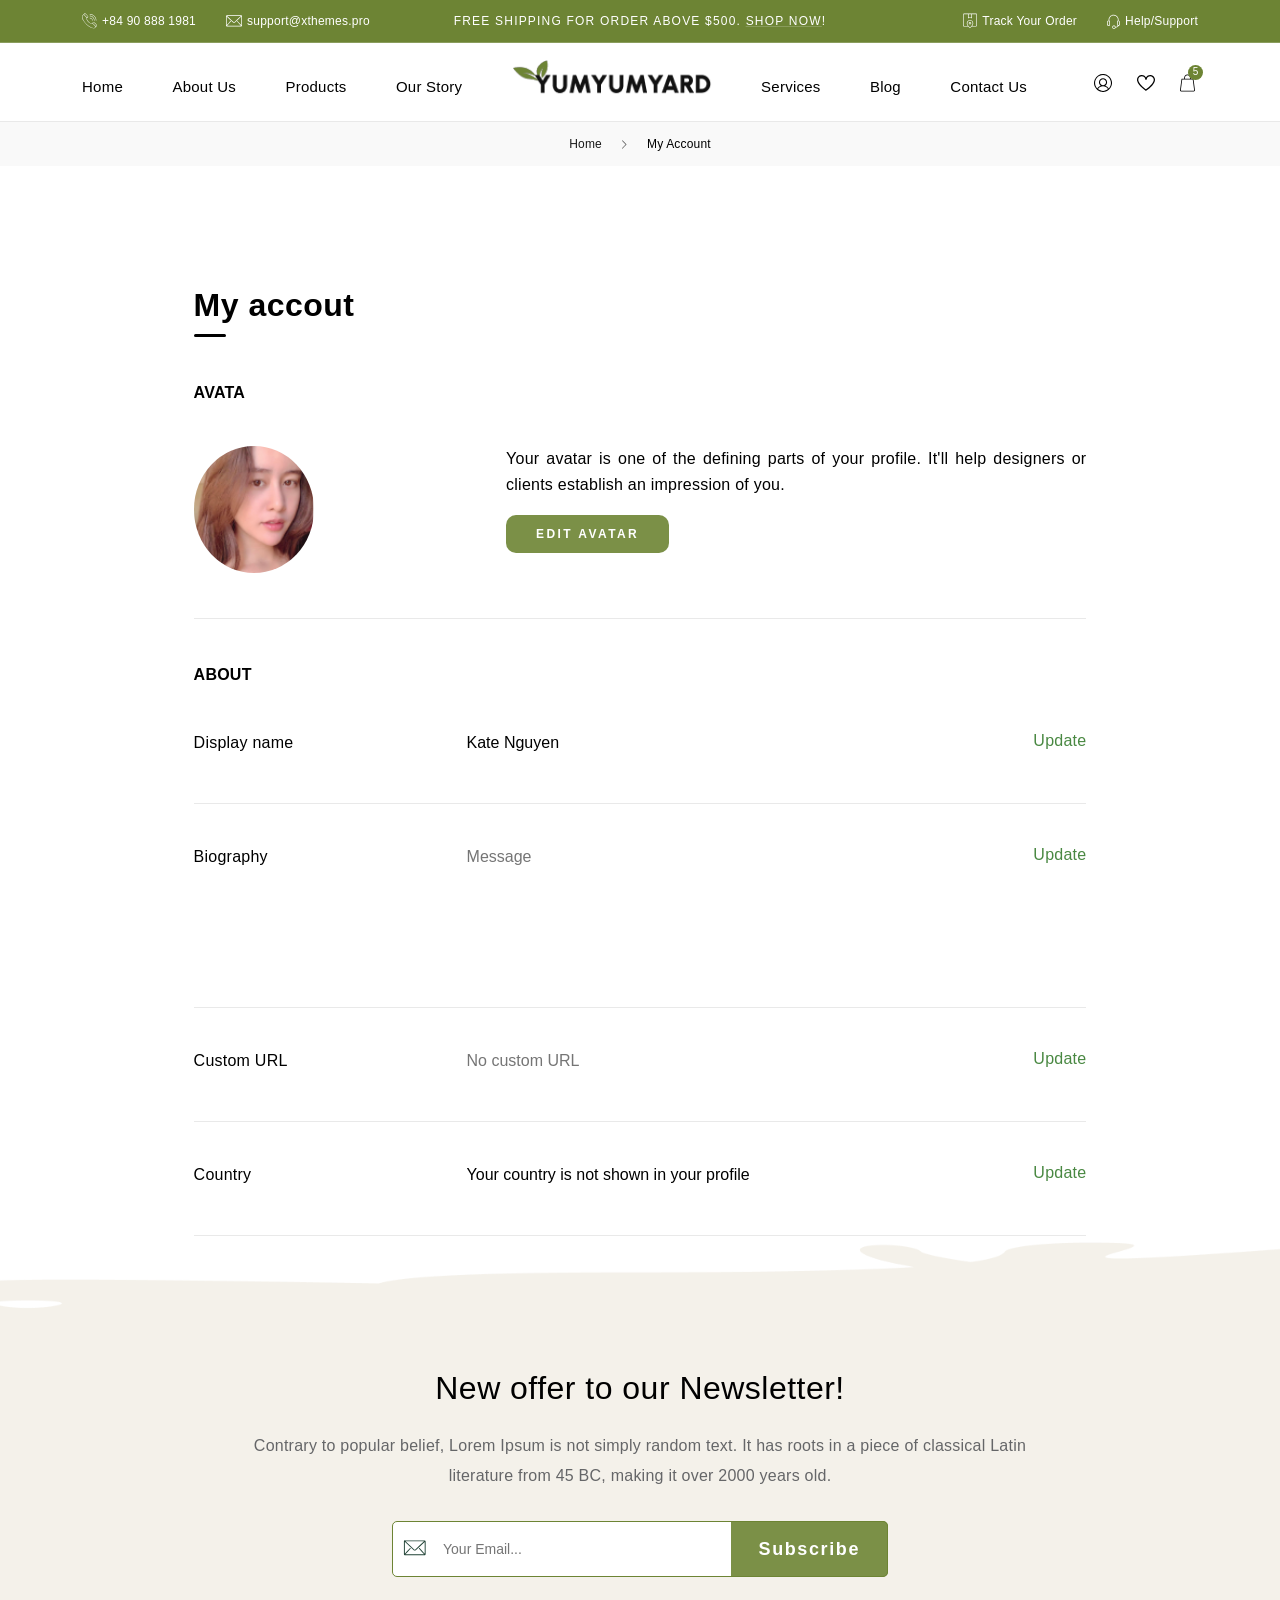
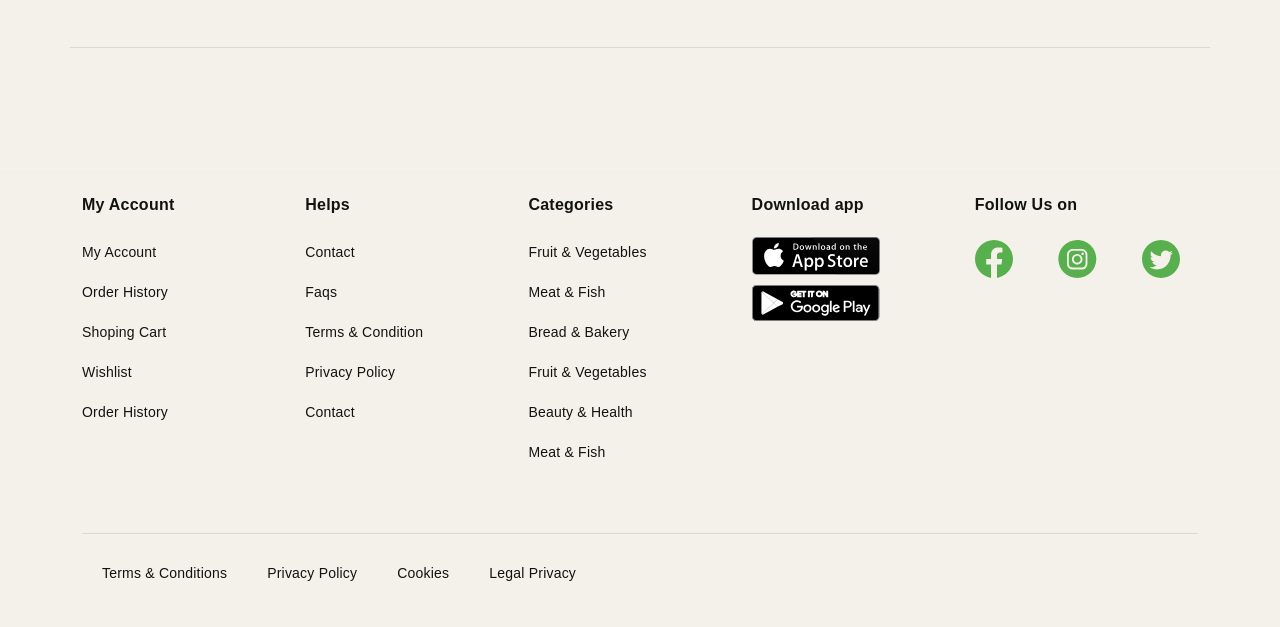
==== commit 0d883926: "no message" ====
--- a/accout-page.html
+++ b/accout-page.html
@@ -1624,24 +1624,94 @@
         <!-- START MY ACCOUT -->
         <section id="fhm-accout" class="accout">
             <div class="container">
+              <div class="accout-block">
                 <div class="title">
                     <h3>My accout</h3>
                     <div class="line"></div>
                 </div>
                 <div class="accout-container">
-                    <div class="accout-item">
-                        <div class="item-title">About</div>
-                        <div class="accout-avt">
-                            <div class="avt">
-                                <img src="./assets/images/accout-avt.png" alt="">
-                            </div>
-                            <div class="avt-info">
-                                <p>Your avatar is one of the defining parts of your profile. It'll help designers or clients establish an impression of you.</p>
-                                <button>Edit Avatar</button>
-                            </div>
+                  <div class="accout-item">
+                    <div class="item-title">Avata</div>
+                    <div class="accout-info">
+                        <div class="info-title">
+                            <img src="./assets/images/accout-avt.png" alt="">
+                        </div>
+                        <div class="info-content">
+                          <div class="content">
+                            <p>Your avatar is one of the defining parts of your profile. It'll help designers or clients establish an impression of you.</p>
+                          </div>
+                            <button>Edit Avatar</button>
                         </div>
                     </div>
                 </div>
+                    <div class="accout-item">
+                        <div class="item-title">About</div>
+                        <form action="">
+                          <div class="accout-info">
+                          <label for="" class="info-title">
+                            Display name
+                          </label>
+                          <div class="info-content">
+                            <div class="content">
+                              <input type="text" value="Kate Nguyen">
+                            </div>
+                          </div>
+                          <button>Update</button>
+                          </div>
+                        </form>
+                        <form action="">
+                            <div class="accout-info">
+                            <label for="" class="info-title">
+                              Biography
+                            </label>
+                            <div class="info-content">
+                              <div class="content">
+                                <textarea class="" rows="4" placeholder="Message"></textarea>
+                                 <!-- <input type="text" value="I'm a UX/UI Designer and Front-End Developer " placeholder="No custom URL" >
+                                 <input type="text" value="Whatsapp: +84908881981" placeholder="No custom URL"> 
+                                 <input type="text" value="--------------------------------" placeholder="No custom URL">
+                                 <input type="text" value=" My services:" placeholder="No custom URL">
+                                 <input type="text" value="Website Design." placeholder="No custom URL">
+                                 <input type="text" value="iOS/Android App Design." placeholder="No custom URL">
+                                 <input type="text" value="Convert PSD to HTML/CSS/Javascript.">
+                                 <input type="text" value="Make Wordpress Theme.">
+                                 <input type="text" value="Logo Design, Branding.">
+                                 <input type="text" value="Software Design">
+                                 <input type="text" value="Design of mobile applications."> -->
+                              </div>
+                            </div>
+                            <button>Update</button>
+                            </div>
+                        </form>
+                        <form action="">
+                            <div class="accout-info">
+                            <label for="" class="info-title">
+                              Custom URL
+                            </label>
+                            <div class="info-content">
+                              <div class="content">
+                                <input type="text" value="" placeholder="No custom URL">
+                              </div>
+                            </div>
+                            <button>Update</button>
+                            </div>
+                        </form>
+                        <form action="">
+                            <div class="accout-info">
+                            <label for="" class="info-title">
+                              Country
+                            </label>
+                            <div class="info-content">
+                              <div class="content">
+                                <input type="text" value="Your country is not shown in your profile" placeholder="">
+                              </div>
+                            </div>
+                            <button>Update</button>
+                            </div>
+                        </form>
+                    </div>
+                </div>
+              </div>
             </div>
         </section>
         <!-- END MY ACCOUT -->
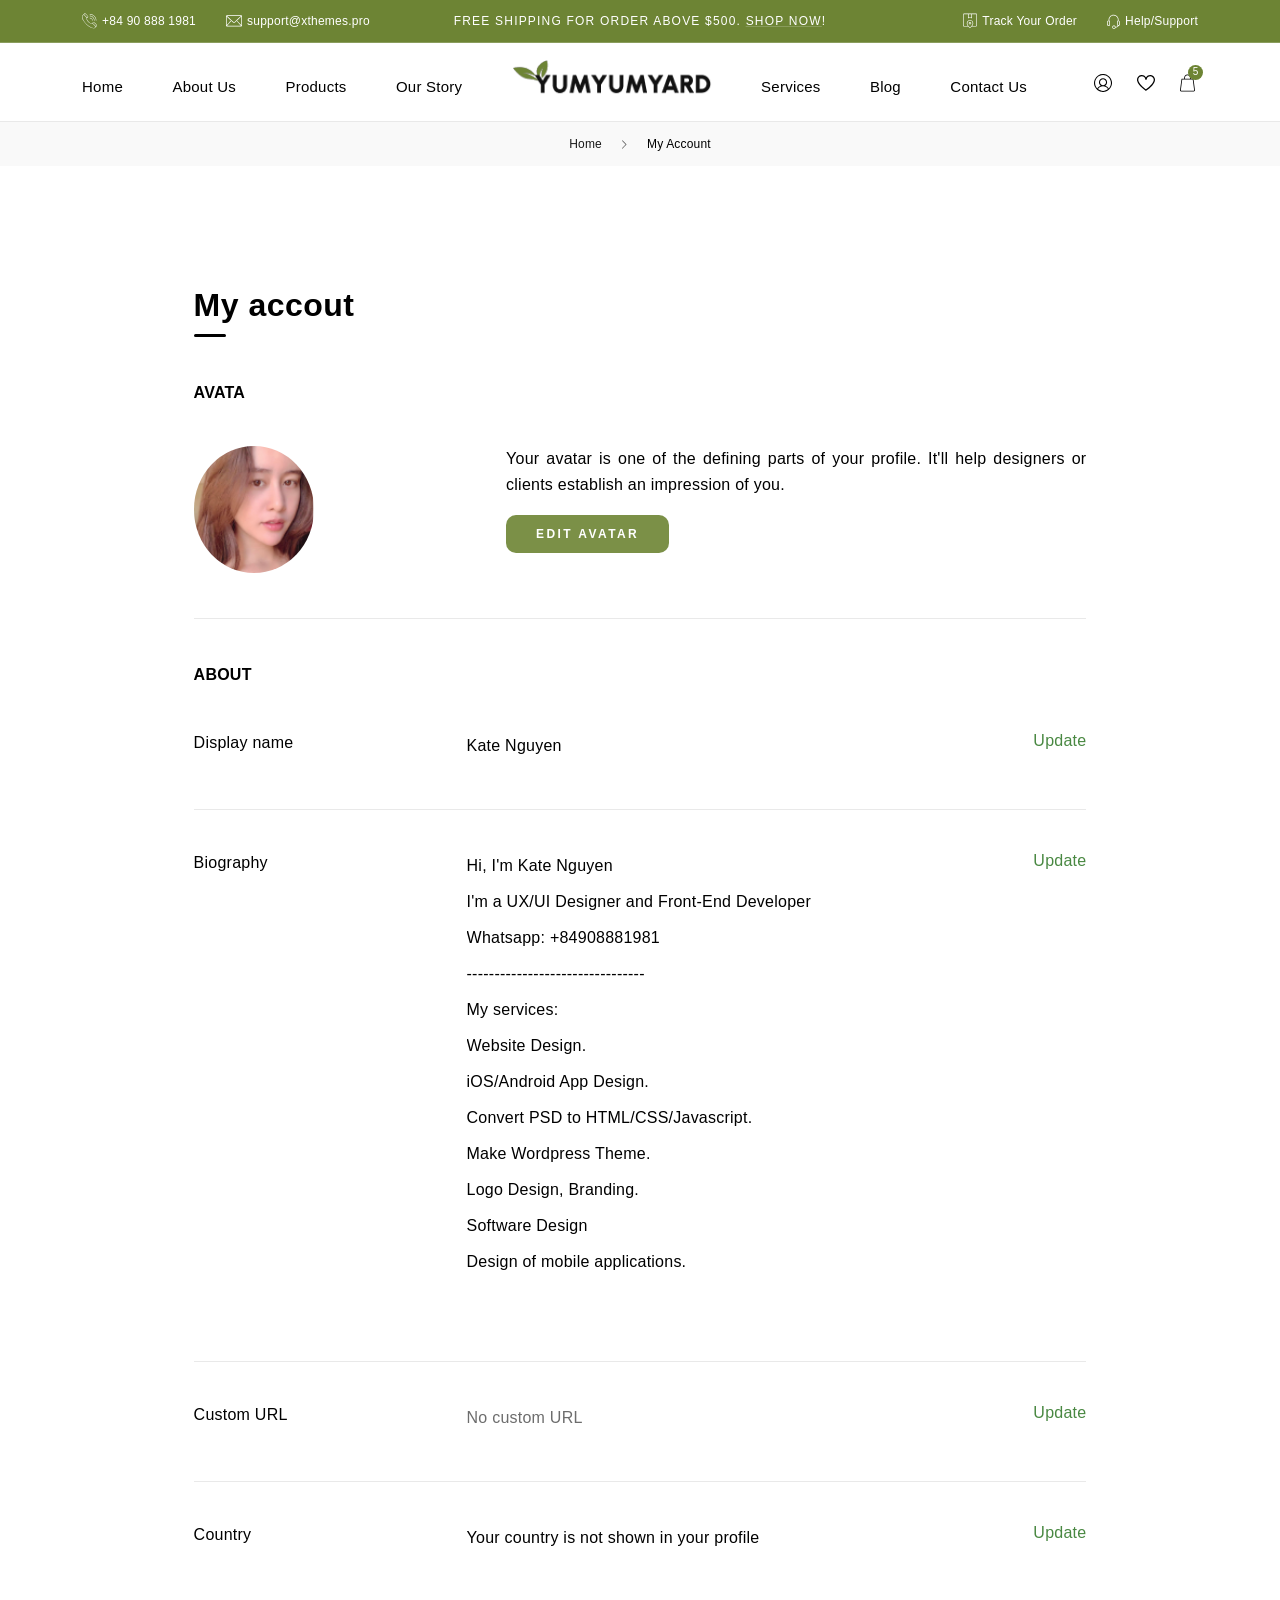
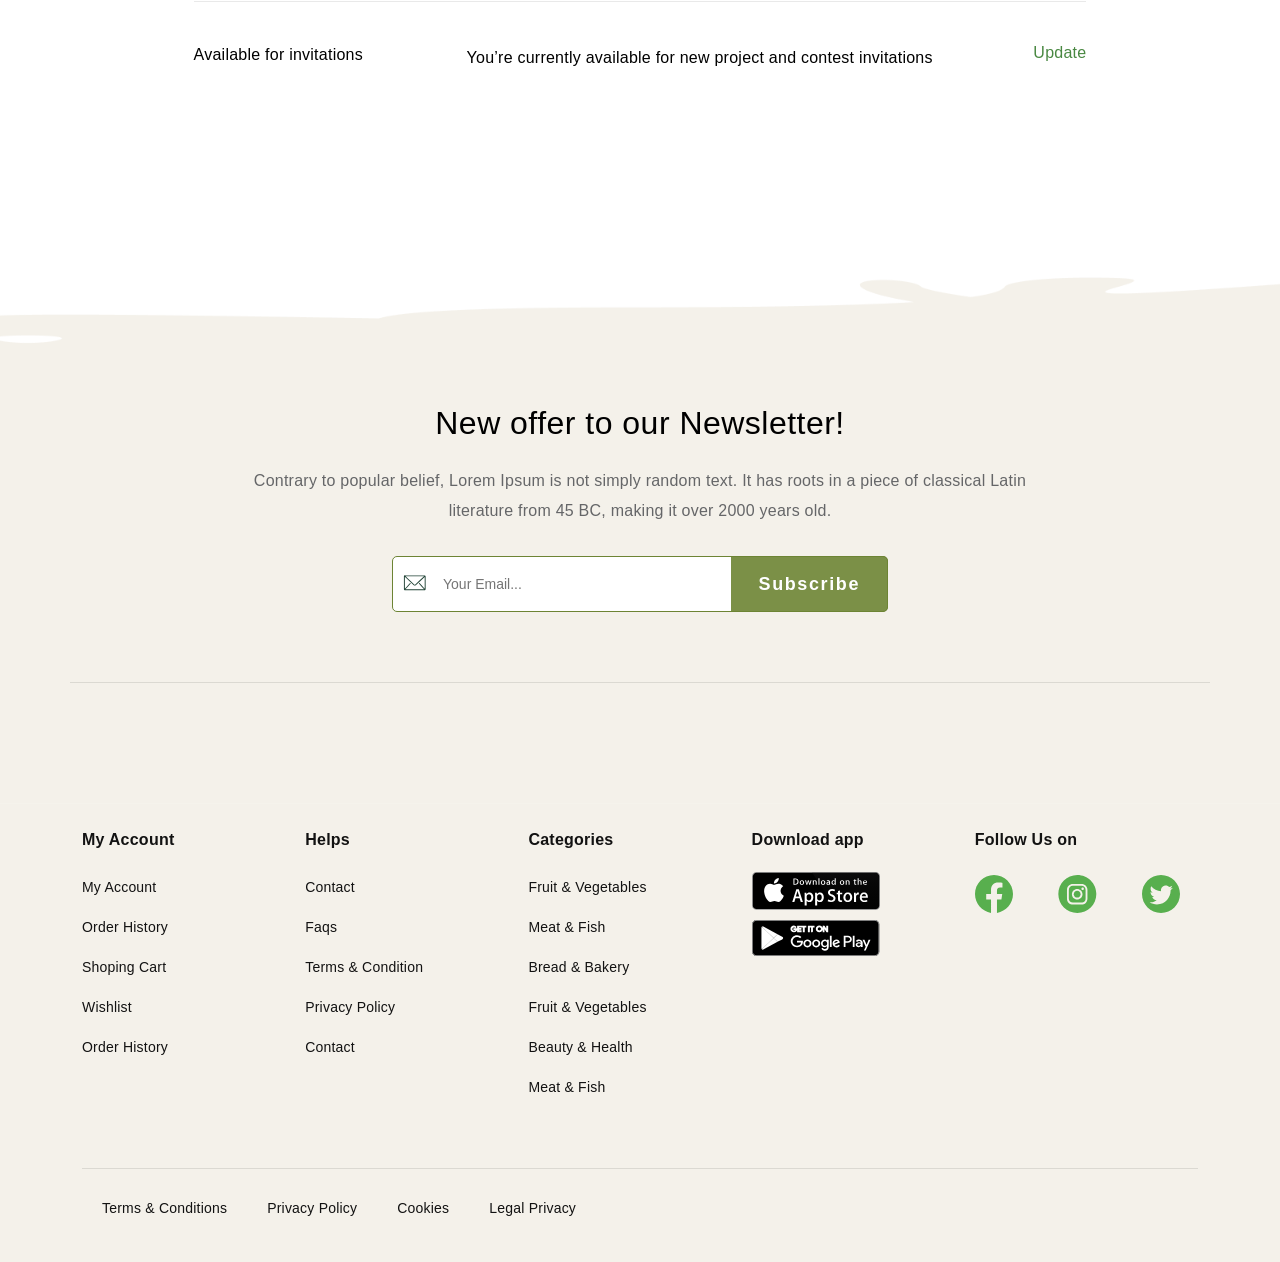
==== commit 9dc6ff91: "no message" ====
--- a/accout-page.html
+++ b/accout-page.html
@@ -1653,7 +1653,7 @@
                           </label>
                           <div class="info-content">
                             <div class="content">
-                              <input type="text" value="Kate Nguyen">
+                              <input type="text" value="Kate Nguyen" placeholder="No custom URL">
                             </div>
                           </div>
                           <button>Update</button>
@@ -1666,18 +1666,20 @@
                             </label>
                             <div class="info-content">
                               <div class="content">
-                                <textarea class="" rows="4" placeholder="Message"></textarea>
-                                 <!-- <input type="text" value="I'm a UX/UI Designer and Front-End Developer " placeholder="No custom URL" >
-                                 <input type="text" value="Whatsapp: +84908881981" placeholder="No custom URL"> 
-                                 <input type="text" value="--------------------------------" placeholder="No custom URL">
-                                 <input type="text" value=" My services:" placeholder="No custom URL">
-                                 <input type="text" value="Website Design." placeholder="No custom URL">
-                                 <input type="text" value="iOS/Android App Design." placeholder="No custom URL">
-                                 <input type="text" value="Convert PSD to HTML/CSS/Javascript.">
-                                 <input type="text" value="Make Wordpress Theme.">
-                                 <input type="text" value="Logo Design, Branding.">
-                                 <input type="text" value="Software Design">
-                                 <input type="text" value="Design of mobile applications."> -->
+                                <textarea class="" rows="13" placeholder="No custom URL">
+Hi, I'm Kate Nguyen
+I'm a UX/UI Designer and Front-End Developer 
+Whatsapp: +84908881981
+--------------------------------
+My services:
+Website Design.
+iOS/Android App Design.
+Convert PSD to HTML/CSS/Javascript.
+Make Wordpress Theme.
+Logo Design, Branding.
+Software Design
+Design of mobile applications.
+                                  </textarea>
                               </div>
                             </div>
                             <button>Update</button>
@@ -1703,7 +1705,20 @@
                             </label>
                             <div class="info-content">
                               <div class="content">
-                                <input type="text" value="Your country is not shown in your profile" placeholder="">
+                                <input type="text" value="Your country is not shown in your profile" placeholder="No custom URL">
+                              </div>
+                            </div>
+                            <button>Update</button>
+                            </div>
+                        </form>
+                        <form action="">
+                            <div class="accout-info">
+                            <label for="" class="info-title">
+                              Available for invitations
+                            </label>
+                            <div class="info-content">
+                              <div class="content">
+                                <input type="text" value="You’re currently available for new project and contest invitations" placeholder="No custom URL">
                               </div>
                             </div>
                             <button>Update</button>
--- a/css/main.css
+++ b/css/main.css
@@ -5,6 +5,8 @@
 @import "../css/checkout-payment.css";
 @import "../css/contact-us.css";
 @import "../css/accout-page.css";
+@import "../css/page-404.css";
+@import "../css/about-us.css";
 * {
   margin: 0;
   padding: 0;
